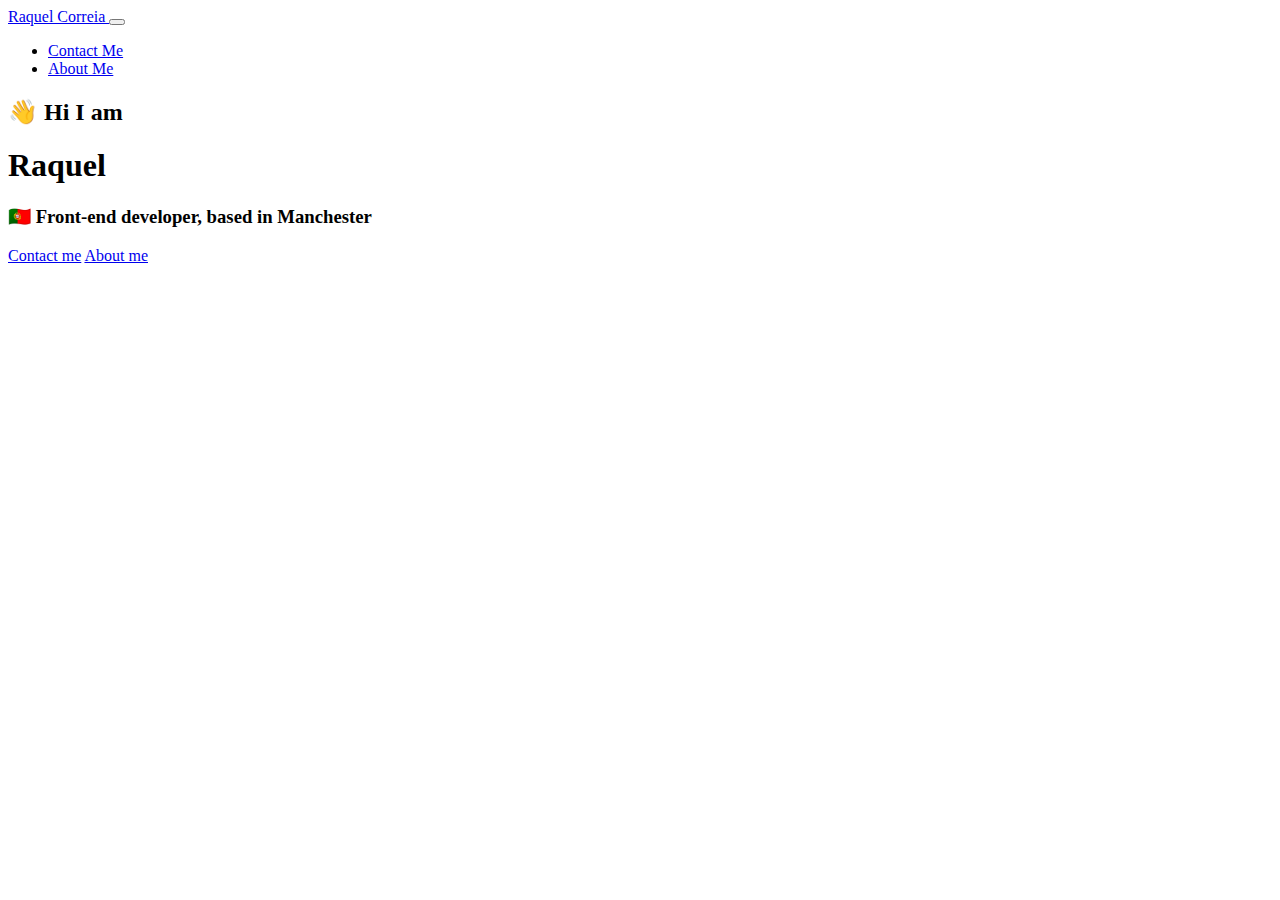
==== index.html @ 9d438869 "Create index.html" ====
<!DOCTYPE html>
<html lang="en">
  <head>
    <meta charset="UTF-8" />
    <meta http-equiv="X-UA-Compatible" content="IE=edge" />
    <meta name="viewport" content="width=device-width, initial-scale=1.0" />
    <title>Raquel</title>
    <link
      rel="stylesheet"
      href="https://cdn.jsdelivr.net/npm/bootstrap@4.6.2/dist/css/bootstrap.min.css"
      integrity="sha384-xOolHFLEh07PJGoPkLv1IbcEPTNtaed2xpHsD9ESMhqIYd0nLMwNLD69Npy4HI+N"
      crossorigin="anonymous"
    />
    <script
      src="https://cdn.jsdelivr.net/npm/jquery@3.5.1/dist/jquery.slim.min.js"
      integrity="sha384-DfXdz2htPH0lsSSs5nCTpuj/zy4C+OGpamoFVy38MVBnE+IbbVYUew+OrCXaRkfj"
      crossorigin="anonymous"
    ></script>
    <script
      src="https://cdn.jsdelivr.net/npm/bootstrap@4.6.2/dist/js/bootstrap.bundle.min.js"
      integrity="sha384-Fy6S3B9q64WdZWQUiU+q4/2Lc9npb8tCaSX9FK7E8HnRr0Jz8D6OP9dO5Vg3Q9ct"
      crossorigin="anonymous"
    ></script>

    <link rel="stylesheet" href="style.css" />
  </head>
  <body>
    <nav class="navbar navbar-expand-lg navbar-light bg-light">
      <div class="container-fluid">
        <a class="navbar-brand text-dark" href="#"> Raquel Correia </a>
        <button
          class="navbar-toggler"
          type="button"
          data-bs-toggle="collapse"
          data-bs-target="#navbarNav"
          aria-controls="navbarNav"
          aria-expanded="false"
          aria-label="Toggle navigation"
        >
          <span class="navbar-toggler-icon"></span>
        </button>
        <div class="collapse navbar-collapse" id="navbarNav">
          <ul class="navbar-nav">
            <li class="nav-item">
              <a
                class="nav-link text-dark"
                aria-current="page"
                href="about.html#contact"
                target="_blank"
                > Contact Me</a
              >
            </li>
            <li class="nav-item">
              <a class="nav-link text-dark" aria-current="page" href=about.html" target="_blank"
                >About Me</a
              >
            </li>
          </ul>
        </div>
      </div>
    </nav>
    <h2>👋 Hi I am</h2>
    <h1>Raquel</h1>
    <h3>🇵🇹 Front-end developer, based in Manchester</h3>
    <div class="navigation-links">
      <a href="about.html#contact" class="contact-link">Contact me</a>
      <a href="about.html" class="about-link">About me</a>
    </div>
    <div class="container">
      <div class="row">
        <div class="col align-self-start">
          <img src="images/weather.png" alt="" class="img-thumbnail" />
        </div>

        <div class="col align-self-center">
          <img src="images/yoga.png" alt="" class="img-thumbnail" />
        </div>
        <div class="col align-self-end">
          <img src="images/yogurt.png" alt="" class="img-thumbnail" />
        </div>
      </div>
    </div>
  </body>
</html>
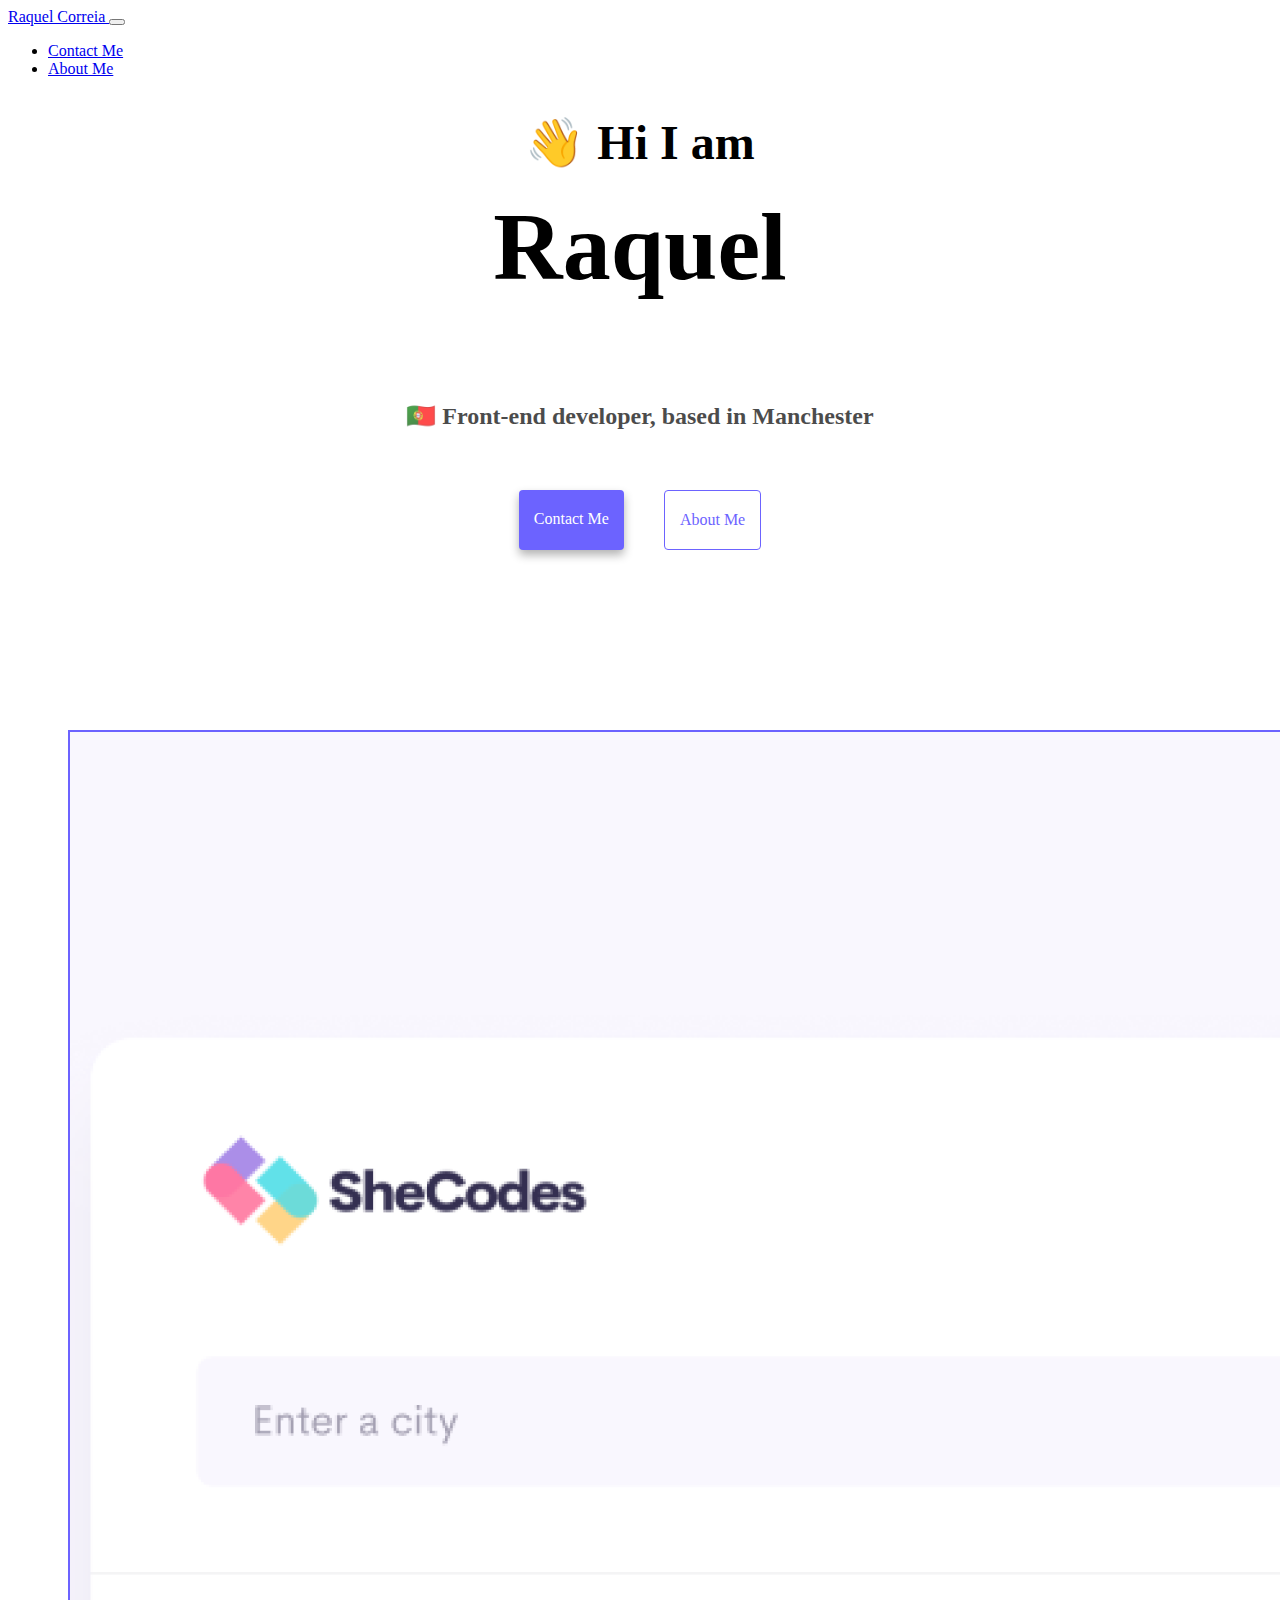
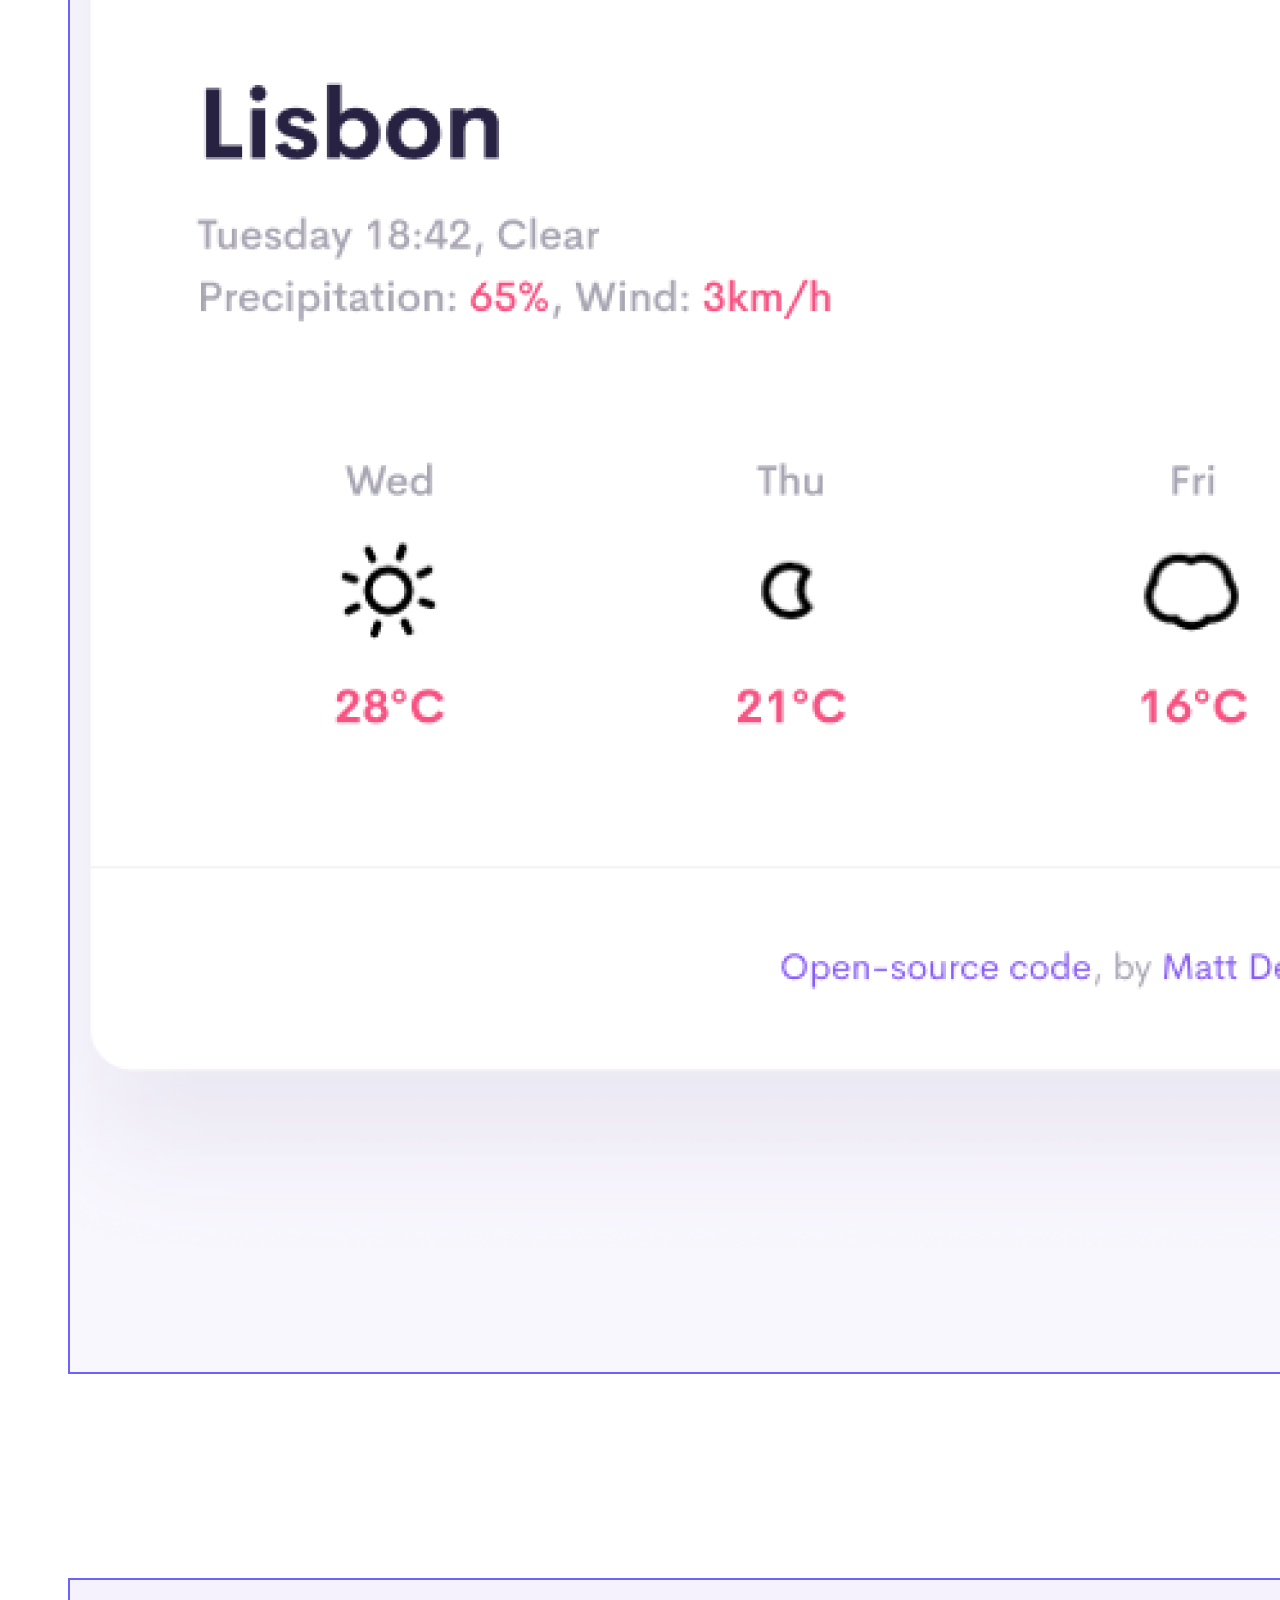
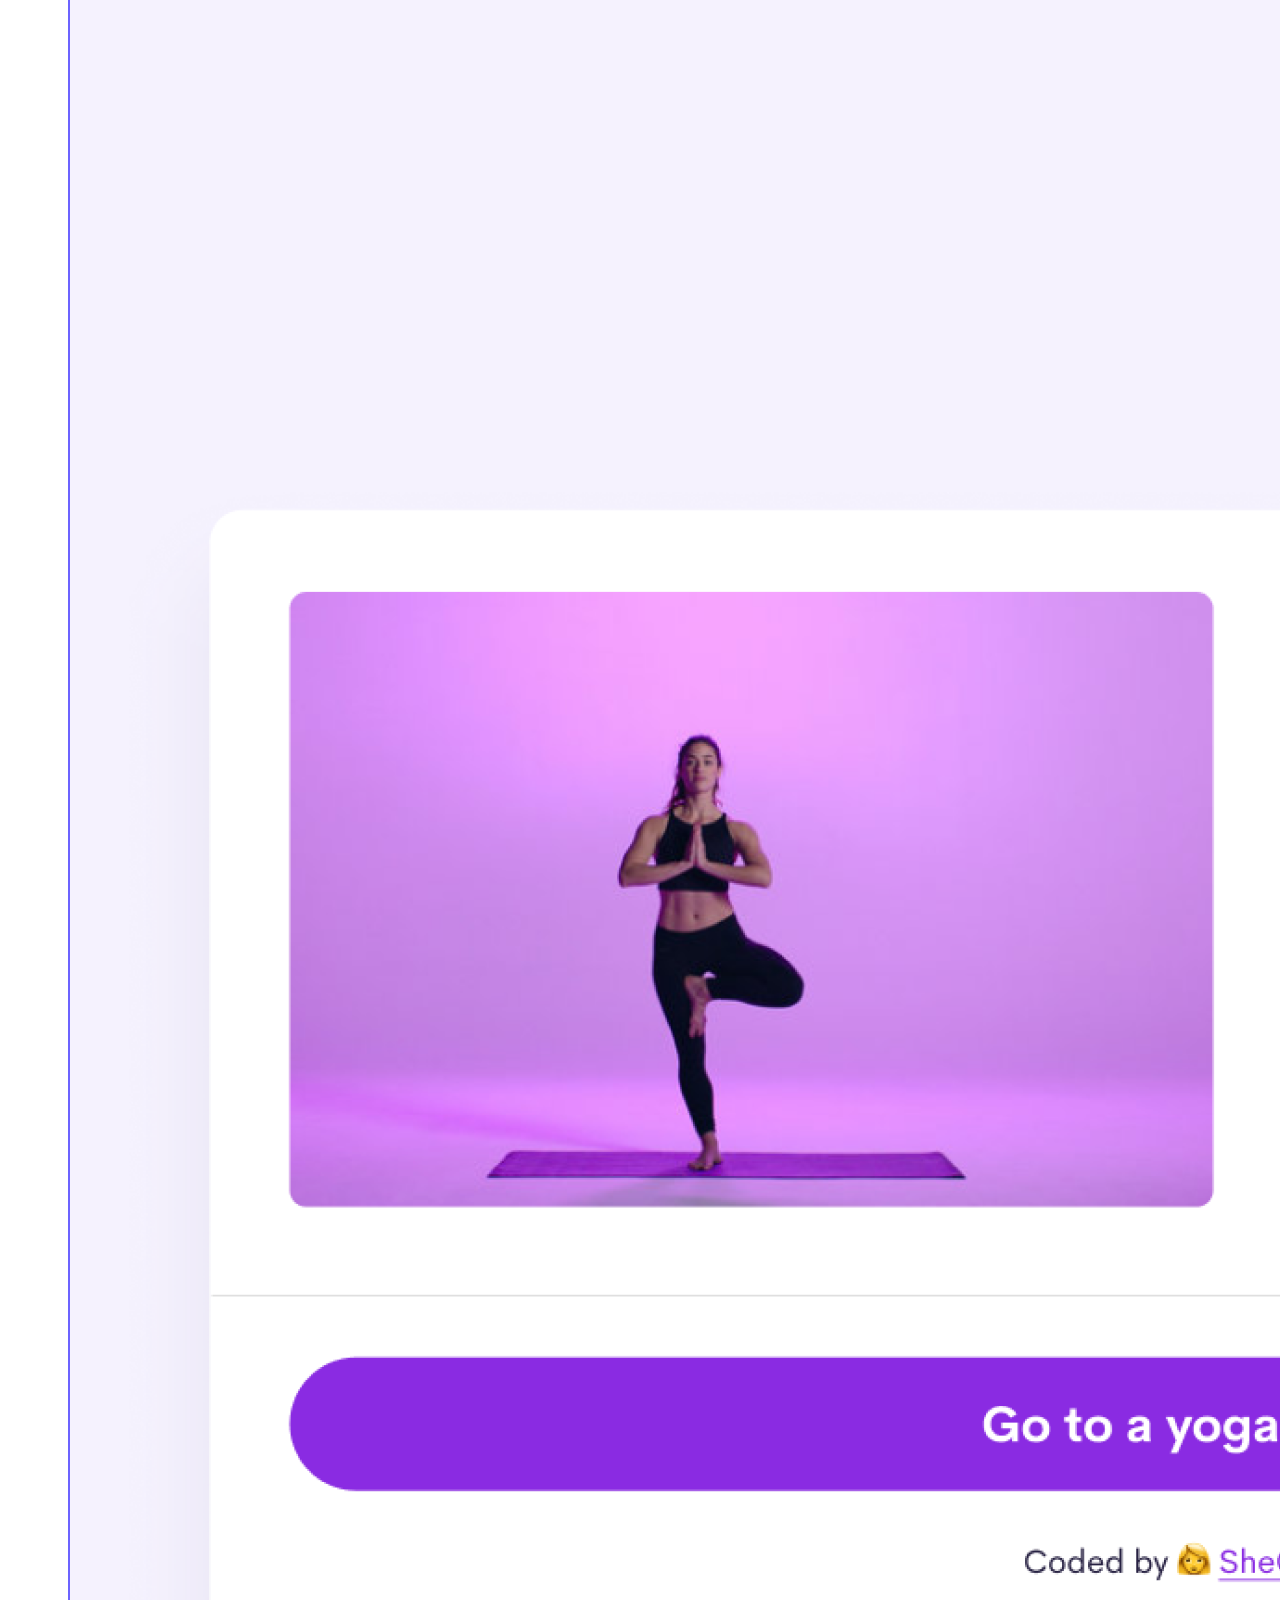
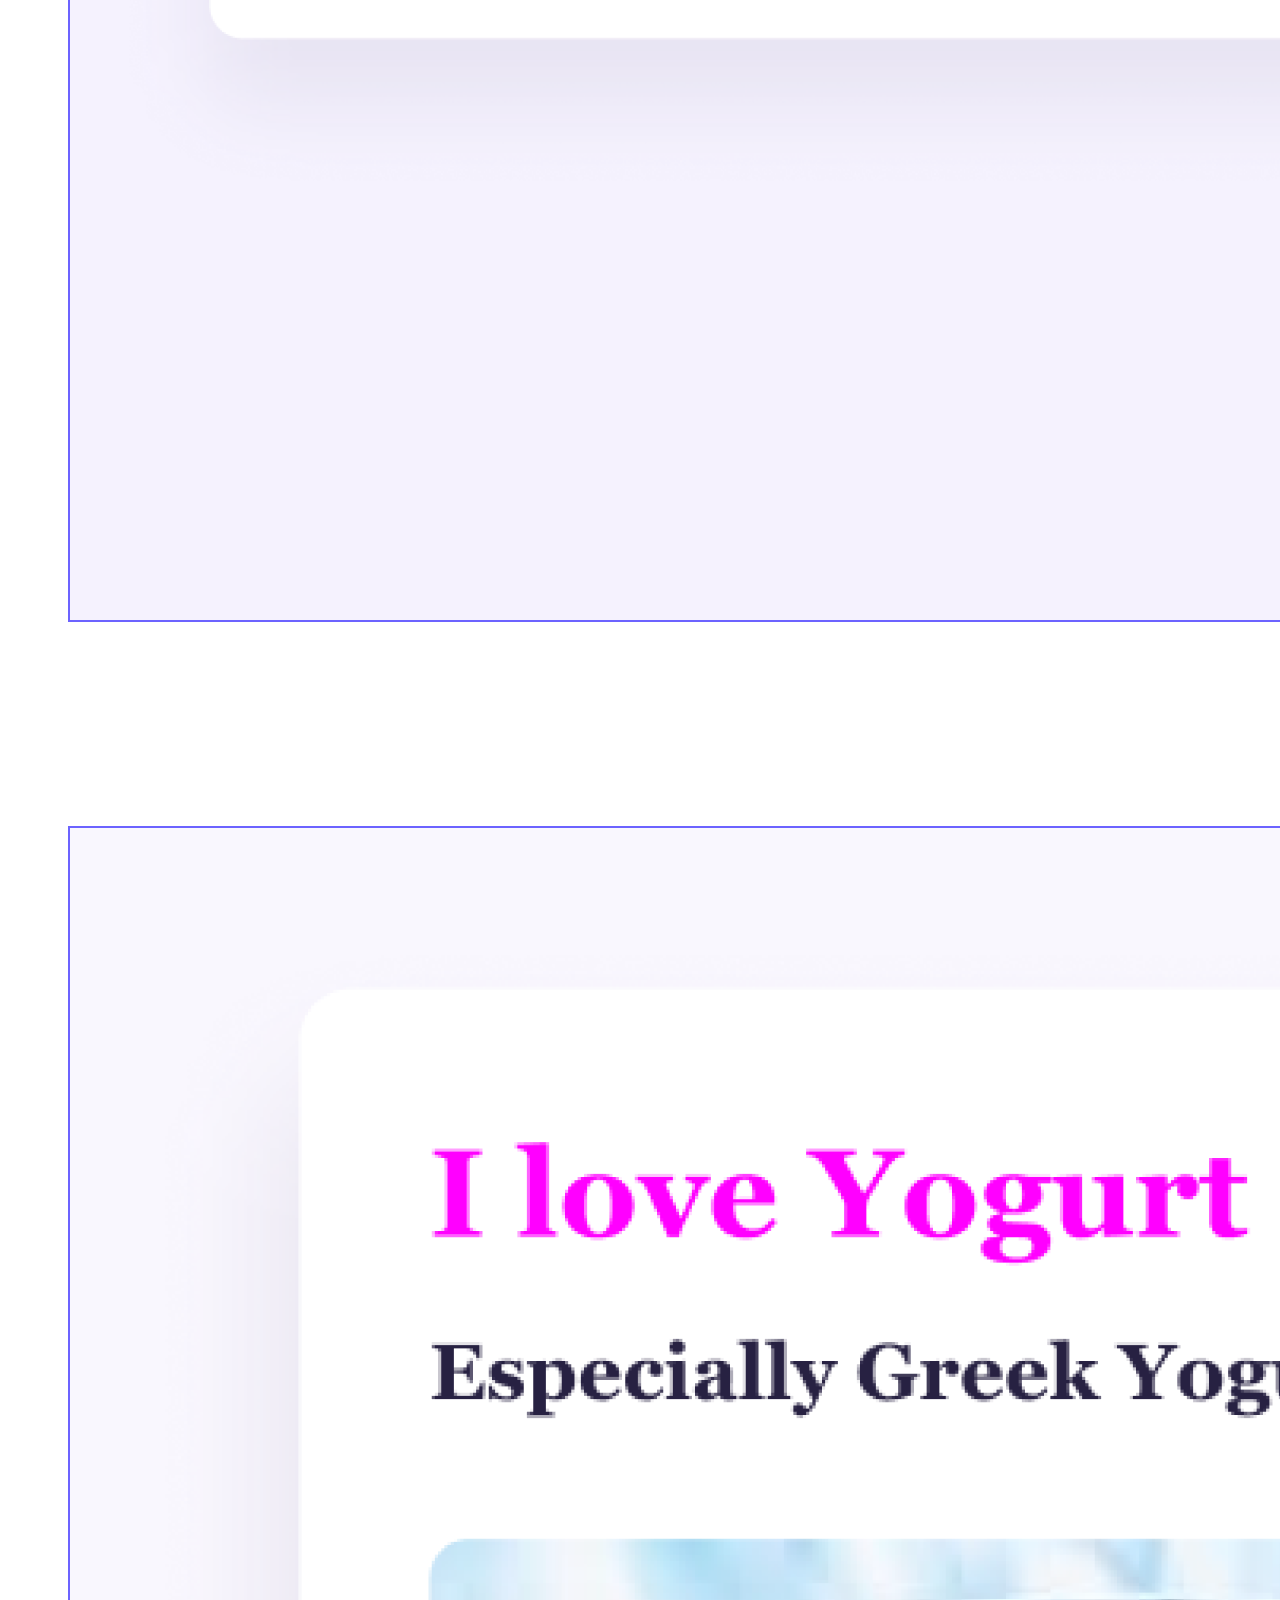
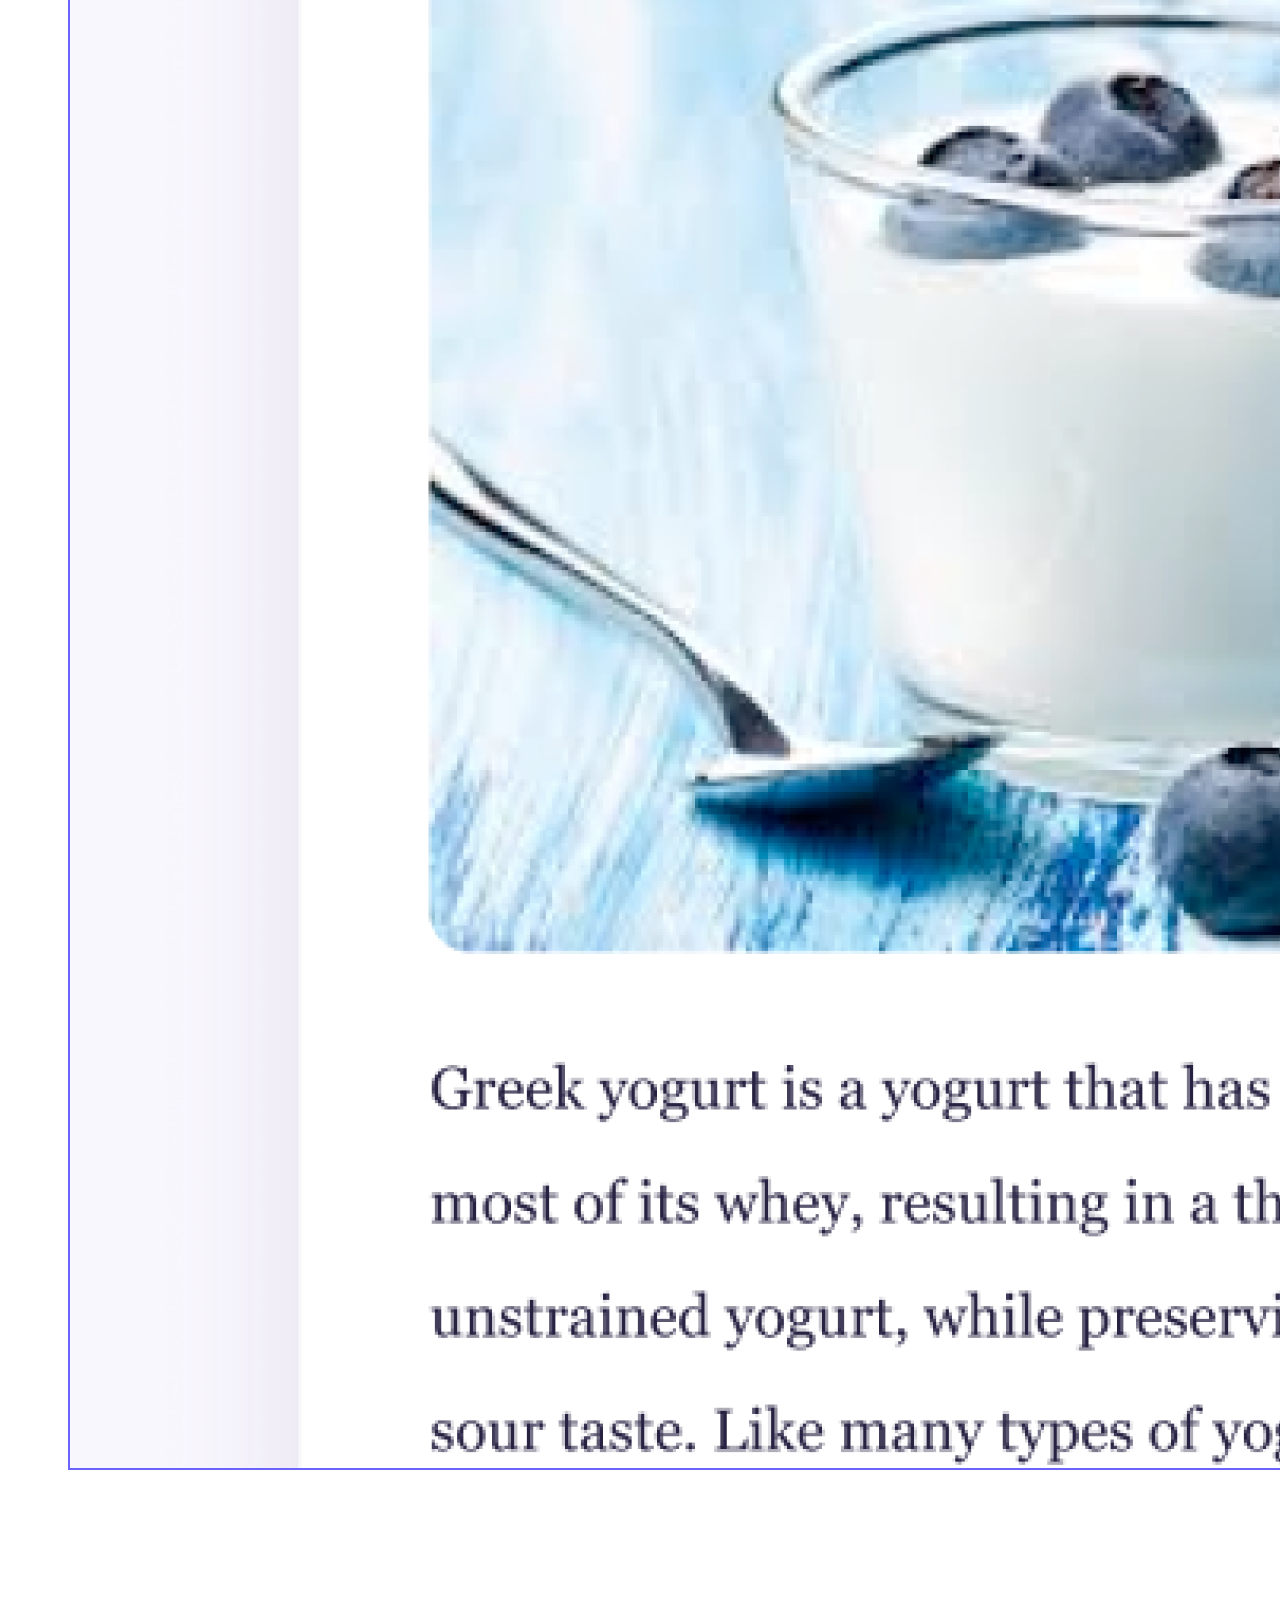
==== commit 7b2da872: "Update index.html" ====
--- a/index.html
+++ b/index.html
@@ -6,19 +6,14 @@
     <meta name="viewport" content="width=device-width, initial-scale=1.0" />
     <title>Raquel</title>
     <link
+      href="https://cdn.jsdelivr.net/npm/bootstrap@5.0.0-beta2/dist/css/bootstrap.min.css"
       rel="stylesheet"
-      href="https://cdn.jsdelivr.net/npm/bootstrap@4.6.2/dist/css/bootstrap.min.css"
-      integrity="sha384-xOolHFLEh07PJGoPkLv1IbcEPTNtaed2xpHsD9ESMhqIYd0nLMwNLD69Npy4HI+N"
+      integrity="sha384-BmbxuPwQa2lc/FVzBcNJ7UAyJxM6wuqIj61tLrc4wSX0szH/Ev+nYRRuWlolflfl"
       crossorigin="anonymous"
     />
     <script
-      src="https://cdn.jsdelivr.net/npm/jquery@3.5.1/dist/jquery.slim.min.js"
-      integrity="sha384-DfXdz2htPH0lsSSs5nCTpuj/zy4C+OGpamoFVy38MVBnE+IbbVYUew+OrCXaRkfj"
-      crossorigin="anonymous"
-    ></script>
-    <script
-      src="https://cdn.jsdelivr.net/npm/bootstrap@4.6.2/dist/js/bootstrap.bundle.min.js"
-      integrity="sha384-Fy6S3B9q64WdZWQUiU+q4/2Lc9npb8tCaSX9FK7E8HnRr0Jz8D6OP9dO5Vg3Q9ct"
+      src="https://cdn.jsdelivr.net/npm/bootstrap@5.0.0-beta2/dist/js/bootstrap.bundle.min.js"
+      integrity="sha384-b5kHyXgcpbZJO/tY9Ul7kGkf1S0CWuKcCD38l8YkeH8z8QjE0GmW1gYU5S9FOnJ0"
       crossorigin="anonymous"
     ></script>
 
@@ -47,36 +42,45 @@
                 aria-current="page"
                 href="about.html#contact"
                 target="_blank"
-                > Contact Me</a
+              >
+                Contact Me</a
               >
             </li>
             <li class="nav-item">
-              <a class="nav-link text-dark" aria-current="page" href=about.html" target="_blank"
-                >About Me</a
-              >
+              <a
+                class="nav-link text-dark"
+                aria-current="page"
+                href="about.html"
+                target="_blank"
+                >About Me
+              </a>
             </li>
           </ul>
         </div>
       </div>
     </nav>
     <h2>👋 Hi I am</h2>
-    <h1>Raquel</h1>
-    <h3>🇵🇹 Front-end developer, based in Manchester</h3>
+    <h1 class="display-3">Raquel</h1>
+    <h3 class="display-5">🇵🇹 Front-end developer, based in Manchester</h3>
     <div class="navigation-links">
       <a href="about.html#contact" class="contact-link">Contact me</a>
       <a href="about.html" class="about-link">About me</a>
     </div>
     <div class="container">
       <div class="row">
-        <div class="col align-self-start">
-          <img src="images/weather.png" alt="" class="img-thumbnail" />
+        <div class="col-12 col-sm-6 col-md-4 align-self-center">
+          <img
+            src="images/weather.png"
+            alt=""
+            class="img-thumbnail img-fluid"
+          />
         </div>
 
-        <div class="col align-self-center">
-          <img src="images/yoga.png" alt="" class="img-thumbnail" />
+        <div class="col-12 col-sm-6 col-md-4 align-self-center">
+          <img src="images/yoga.png" alt="" class="img-thumbnail img-fluid" />
         </div>
-        <div class="col align-self-end">
-          <img src="images/yogurt.png" alt="" class="img-thumbnail" />
+        <div class="col-12 col-sm-6 col-md-4 align-self-center">
+          <img src="images/yogurt.png" alt="" class="img-thumbnail img-fluid" />
         </div>
       </div>
     </div>
--- a/style.css
+++ b/style.css
@@ -0,0 +1,112 @@
+:root {
+    --primary-color: #6c63ff;
+    --secondary-color: #f5f2fe;
+    --box-shadow: 0 5px 10px rgba(0, 0, 0, 0.3);
+  }
+  
+  h1,
+  h2,
+  h3 {
+    text-align: center;
+    margin: 0;
+  }
+  
+  h1 {
+    font-size: 96px;
+  }
+  
+  h2 {
+    font-size: 48px;
+    padding: 20px;
+  }
+  
+  h3 {
+    font-size: 24px;
+    opacity: 0.7;
+    margin-top: 100px;
+  }
+  
+  p {
+    background: var(--secondary-color);
+    padding: 20px;
+    border-radius: 4px;
+    font-size: 18px;
+    line-height: 1.5;
+    text-align: center;
+  }
+  
+  .navigation-links {
+    display: flex;
+    margin-top: 40px;
+    justify-content: center;
+  }
+  
+  .navigation-links a {
+    margin: 20px;
+    border-radius: 4px;
+    padding: 20px 15px;
+    text-decoration: none;
+    text-transform: capitalize;
+  }
+  
+  .contact-link {
+    background: var(--primary-color);
+    box-shadow: var(--box-shadow);
+    color: white;
+  }
+  
+  .about-link {
+    color: var(--primary-color);
+    border: 1px solid var(--primary-color);
+  }
+  
+  .homepage-link {
+    color: var(--primary-color);
+    text-align: center;
+    display: block;
+  }
+  
+  .about-paragraphs {
+    display: flex;
+    margin: 30px 0;
+  }
+  
+  .about-paragraphs p {
+    margin: 10px;
+  }
+  
+  .email-link {
+    display: flex;
+    justify-content: center;
+    color: var(--primary-color);
+    font-size: 28px;
+    text-decoration: none;
+  }
+  
+  .email-link:hover {
+    text-decoration: underline;
+  }
+  .images {
+    display: block;
+    margin-left: auto;
+    margin-right: auto;
+    width: 50%;
+  }
+  .img-thumbnail {
+    border: 2px solid var(--primary-color);
+    height: auto;
+    margin: 100px;
+    margin-left: auto;
+  }
+  
+  .container {
+    padding: 60px;
+  }
+  
+  .p-3 {
+    color: violet;
+  }
+  .navbar-grey {
+    background-color: grey;
+  }
+  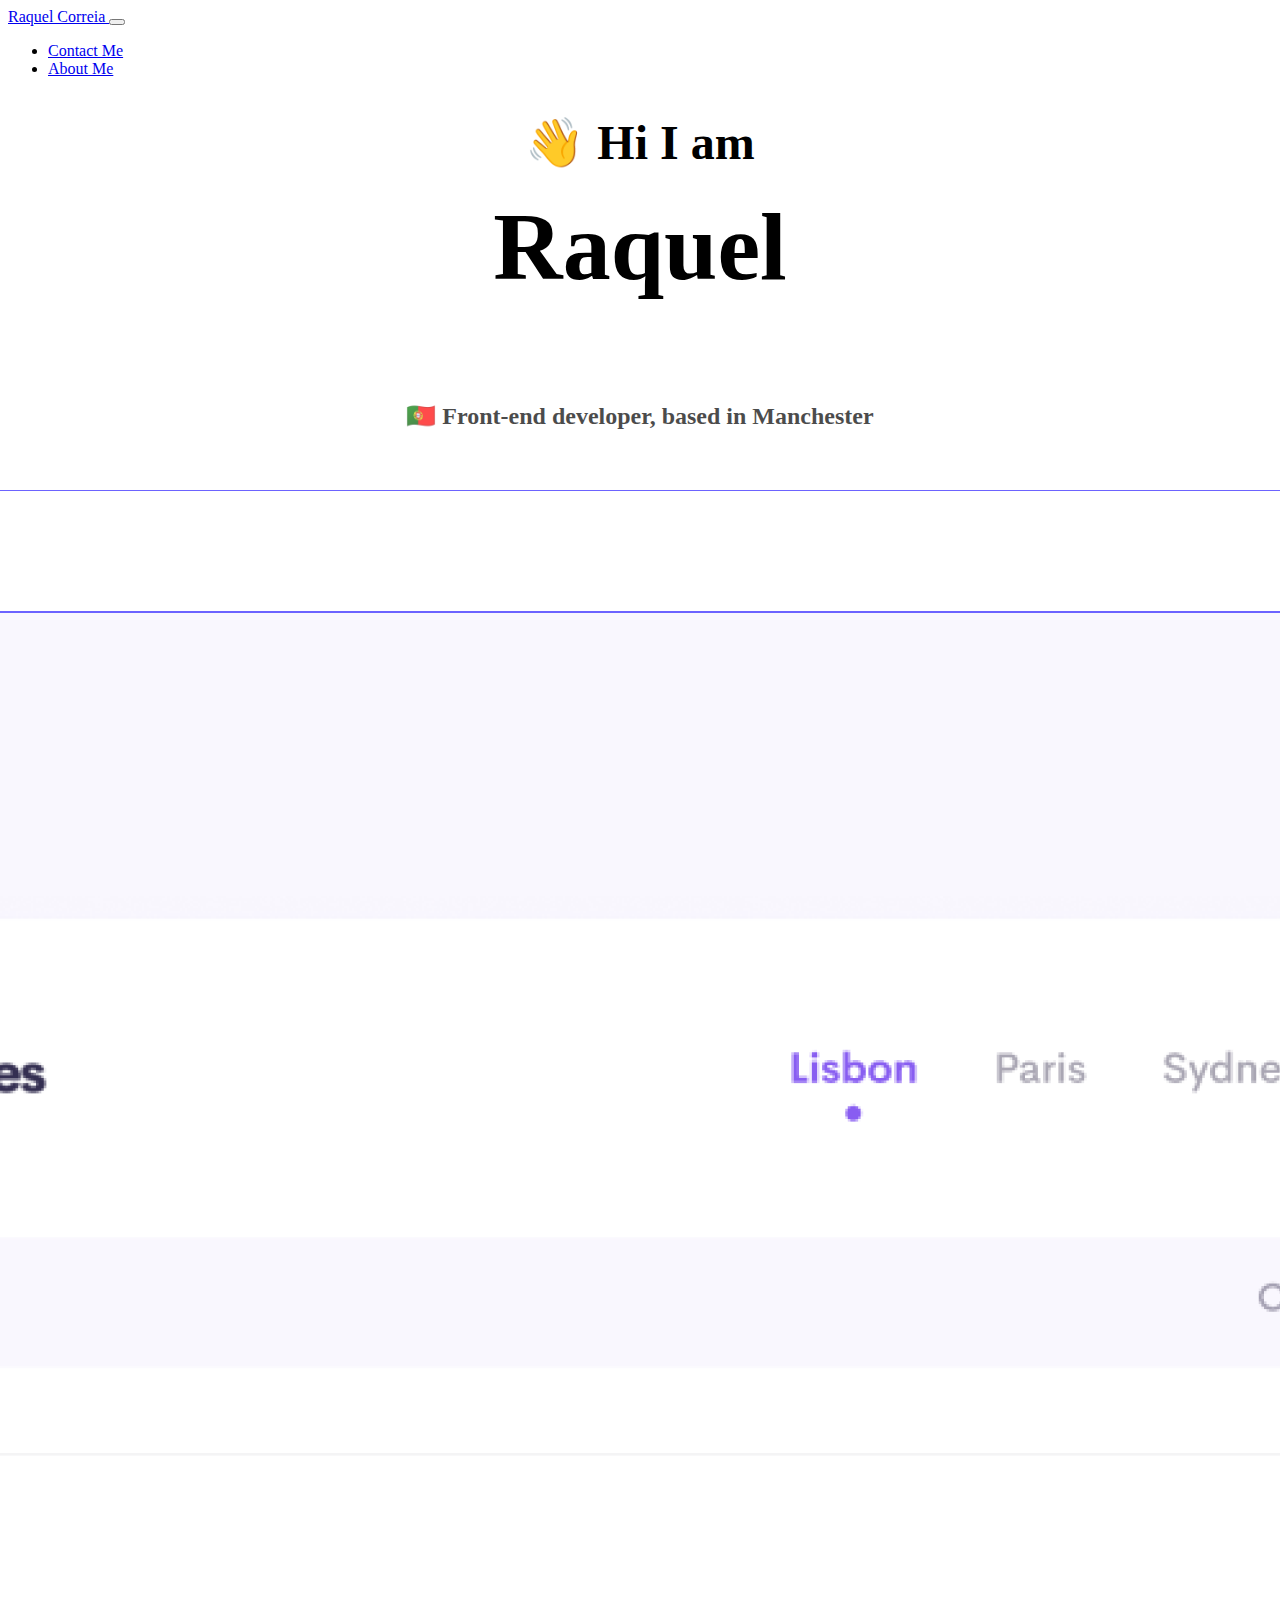
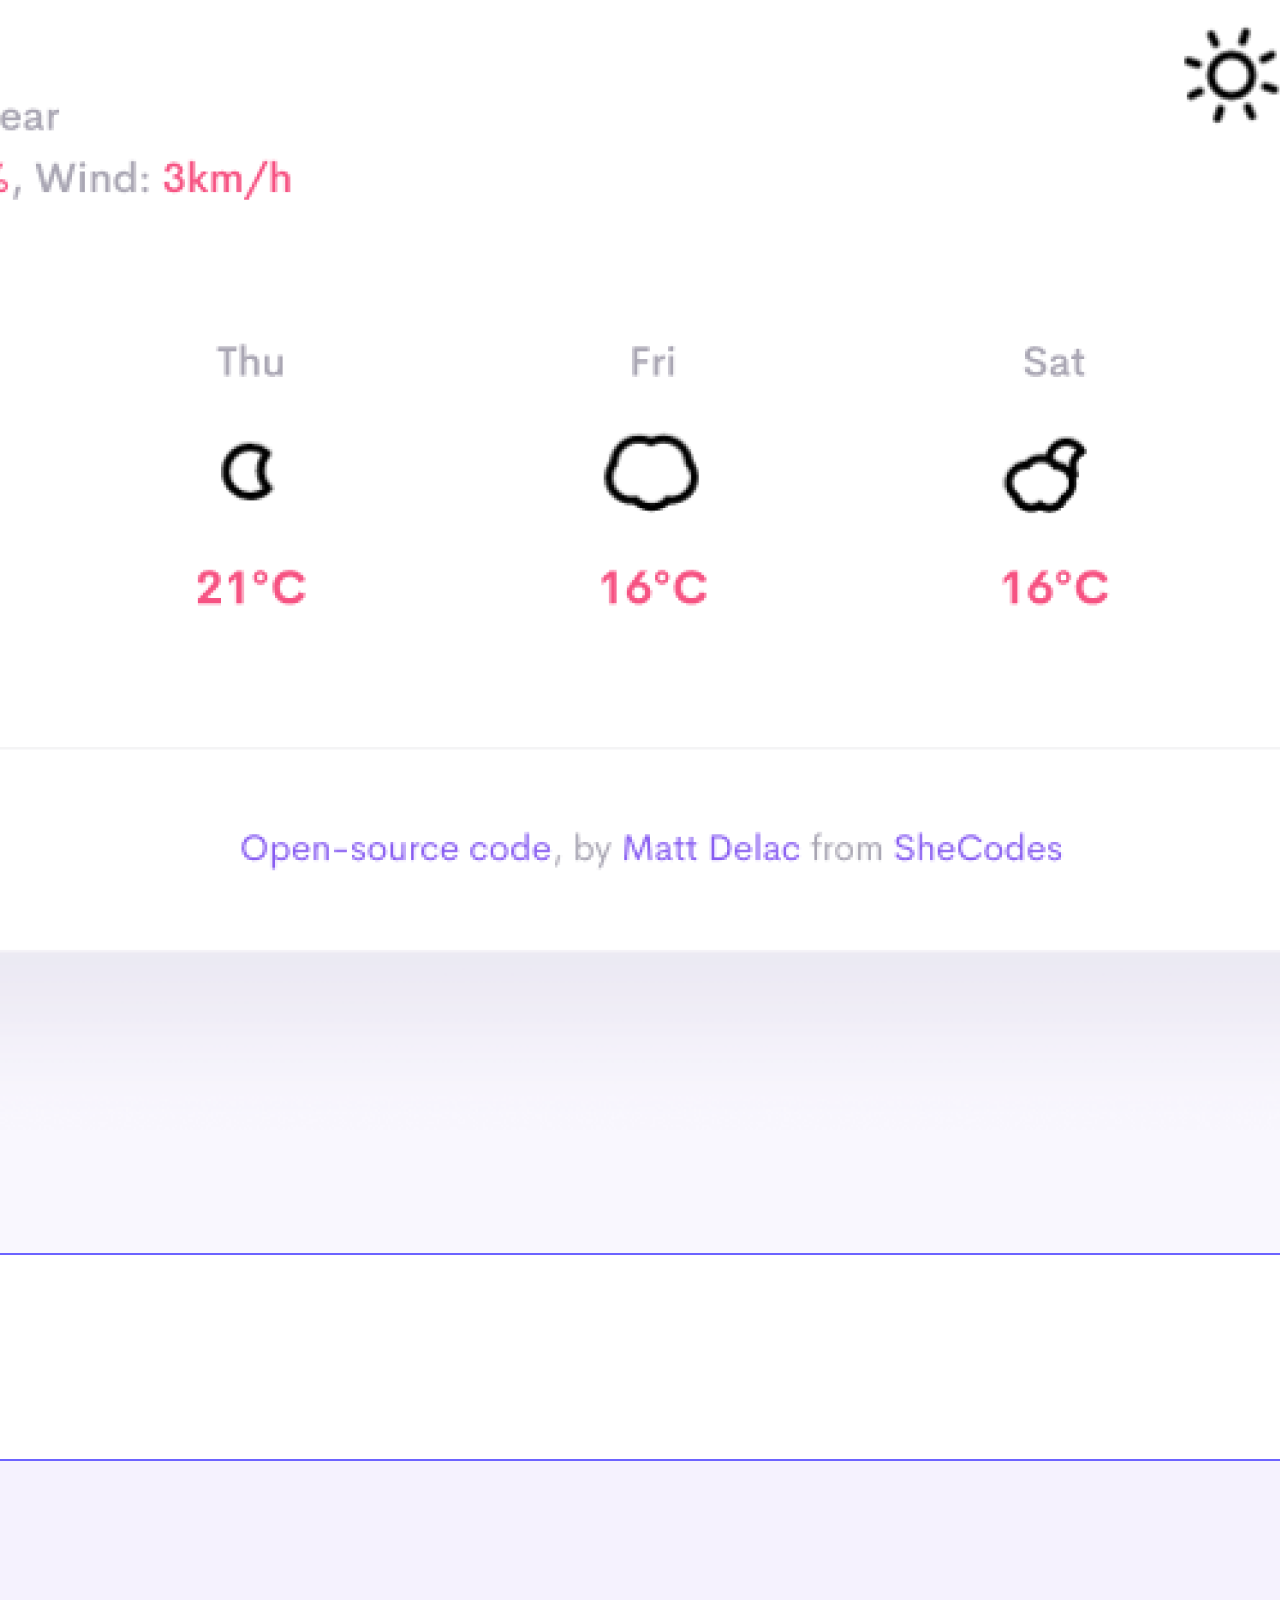
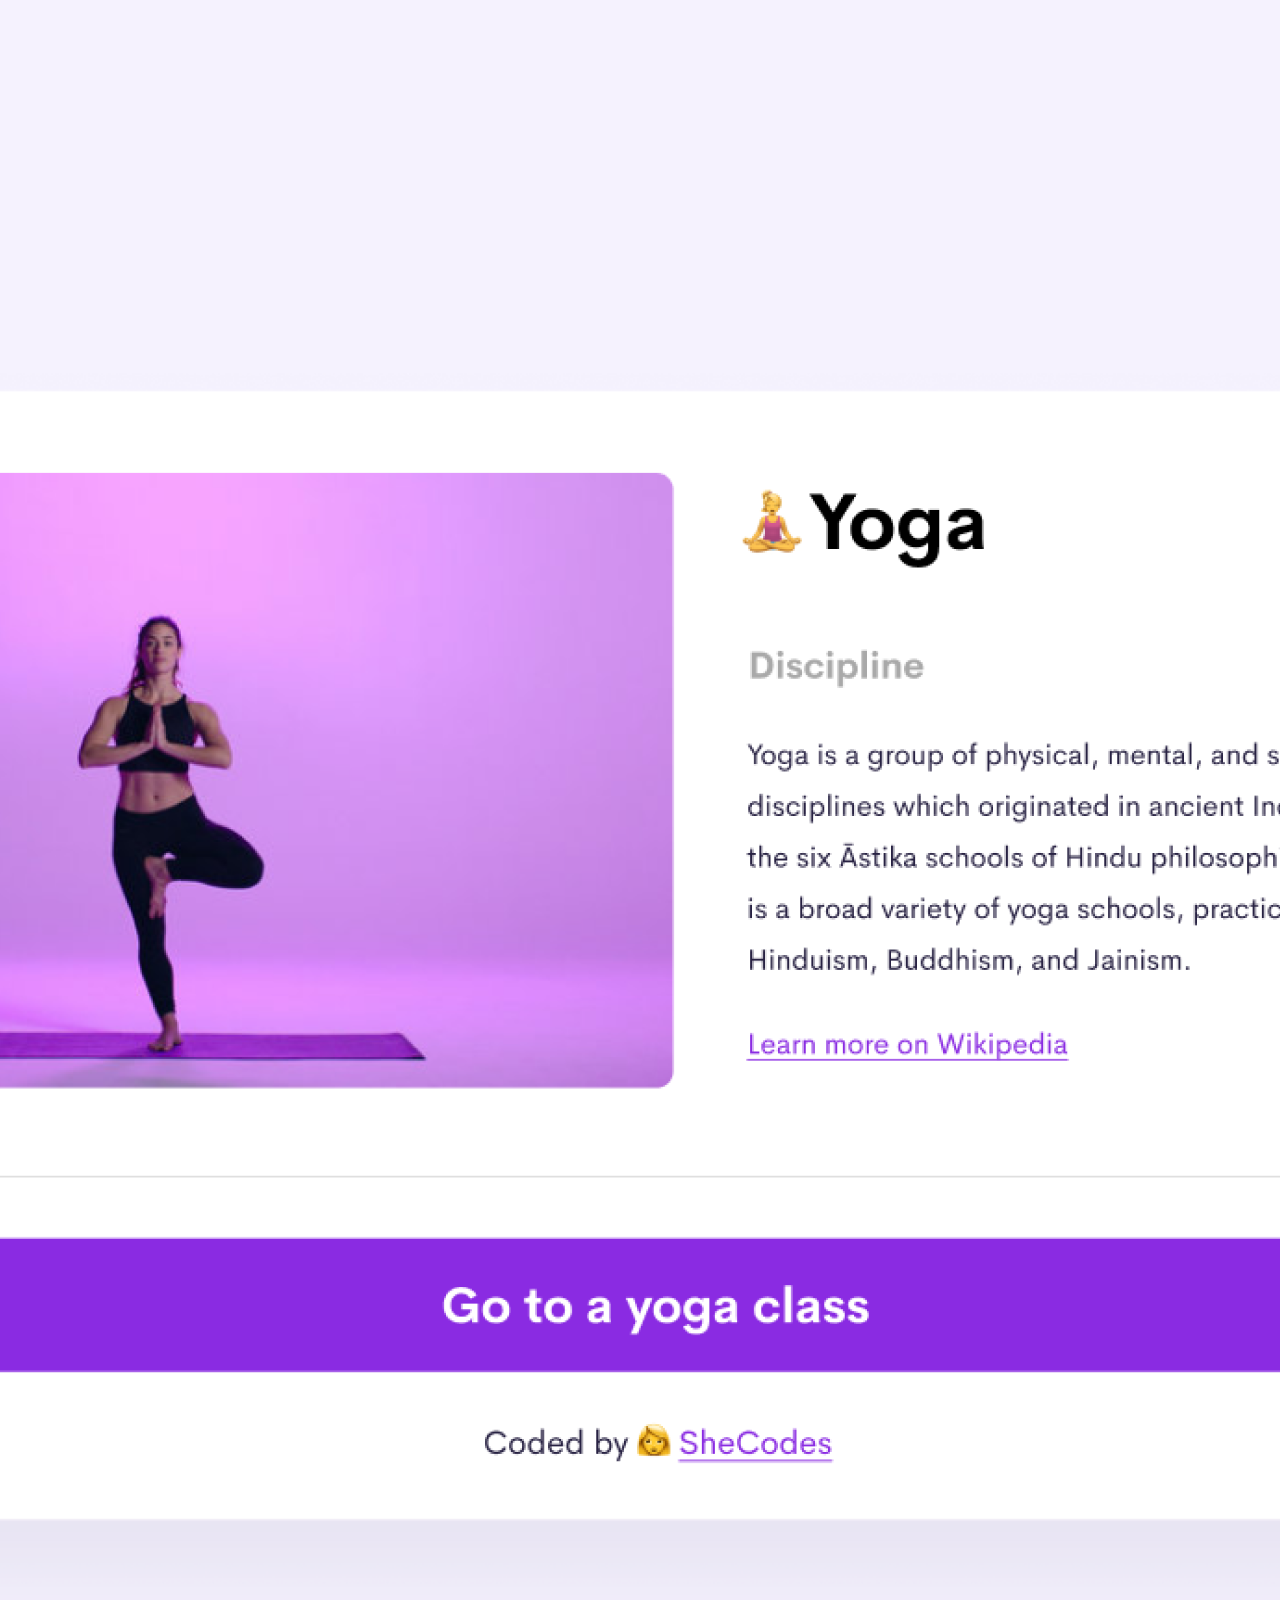
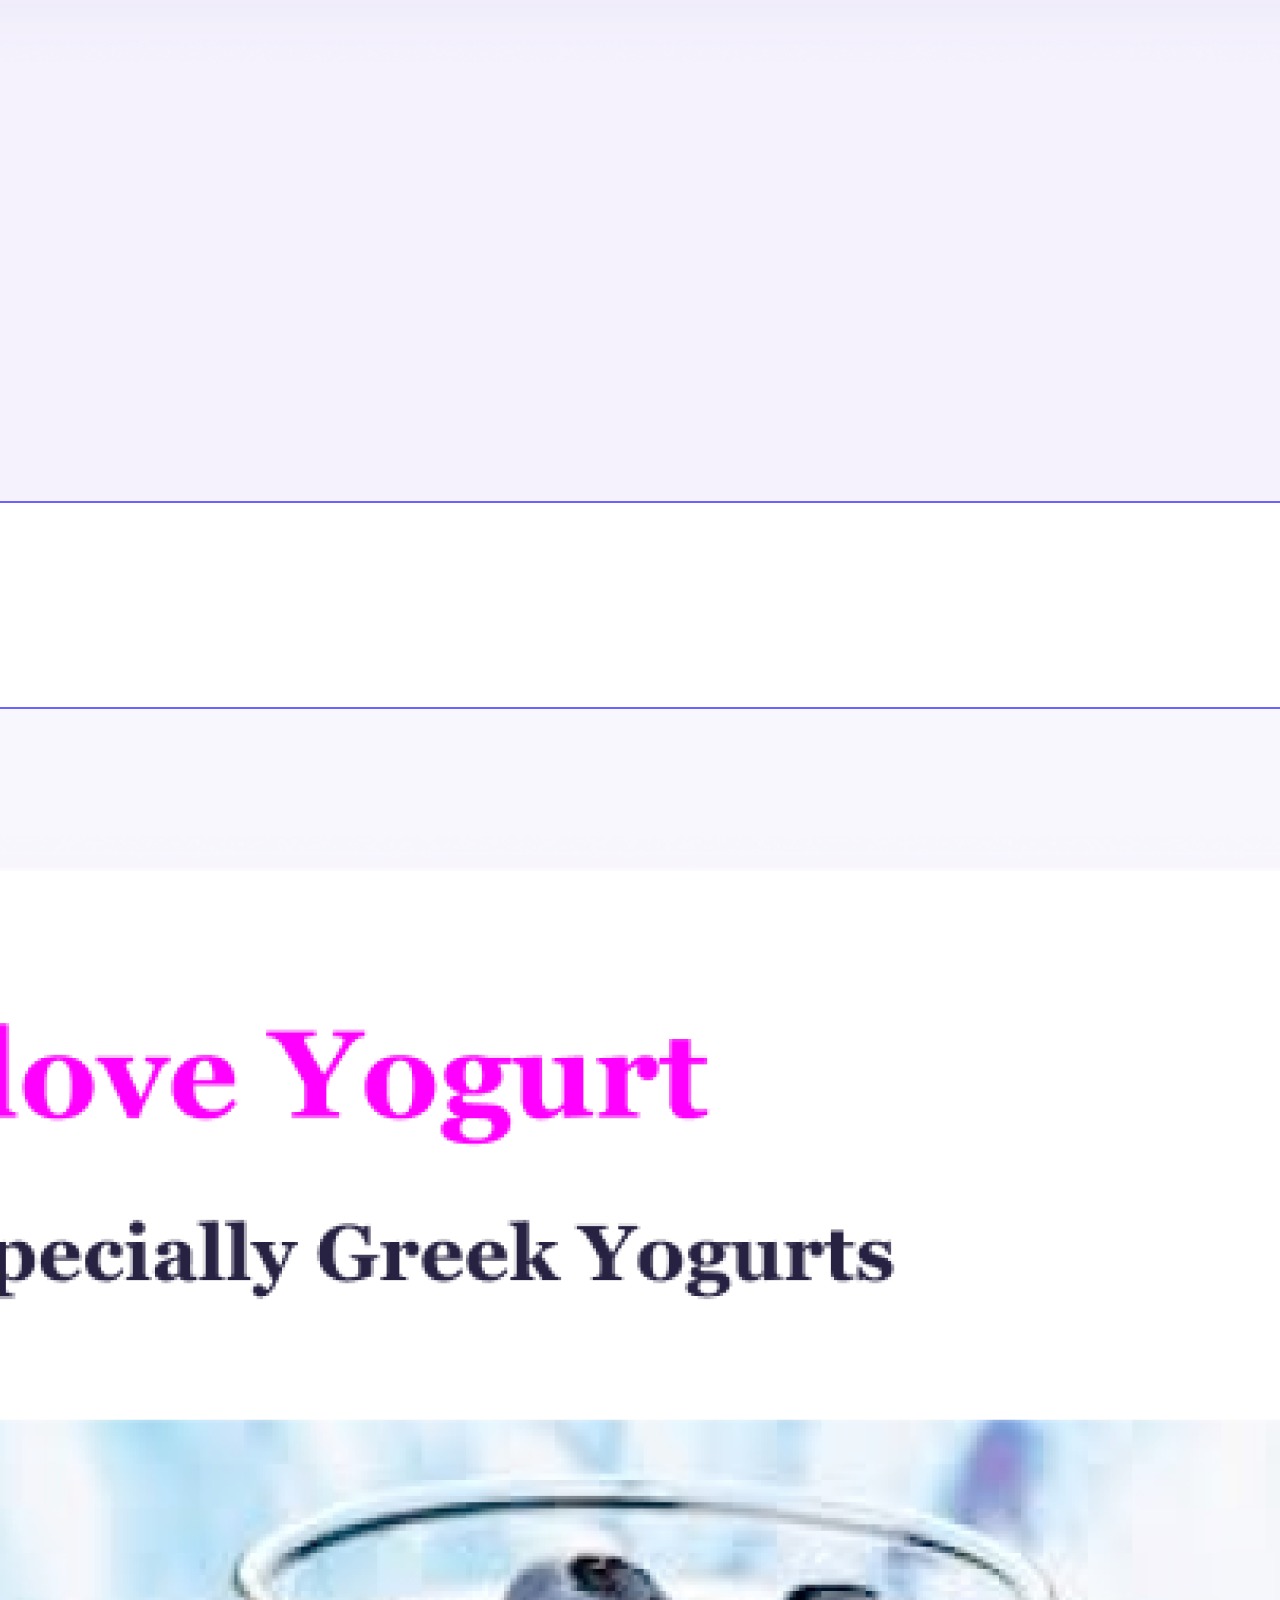
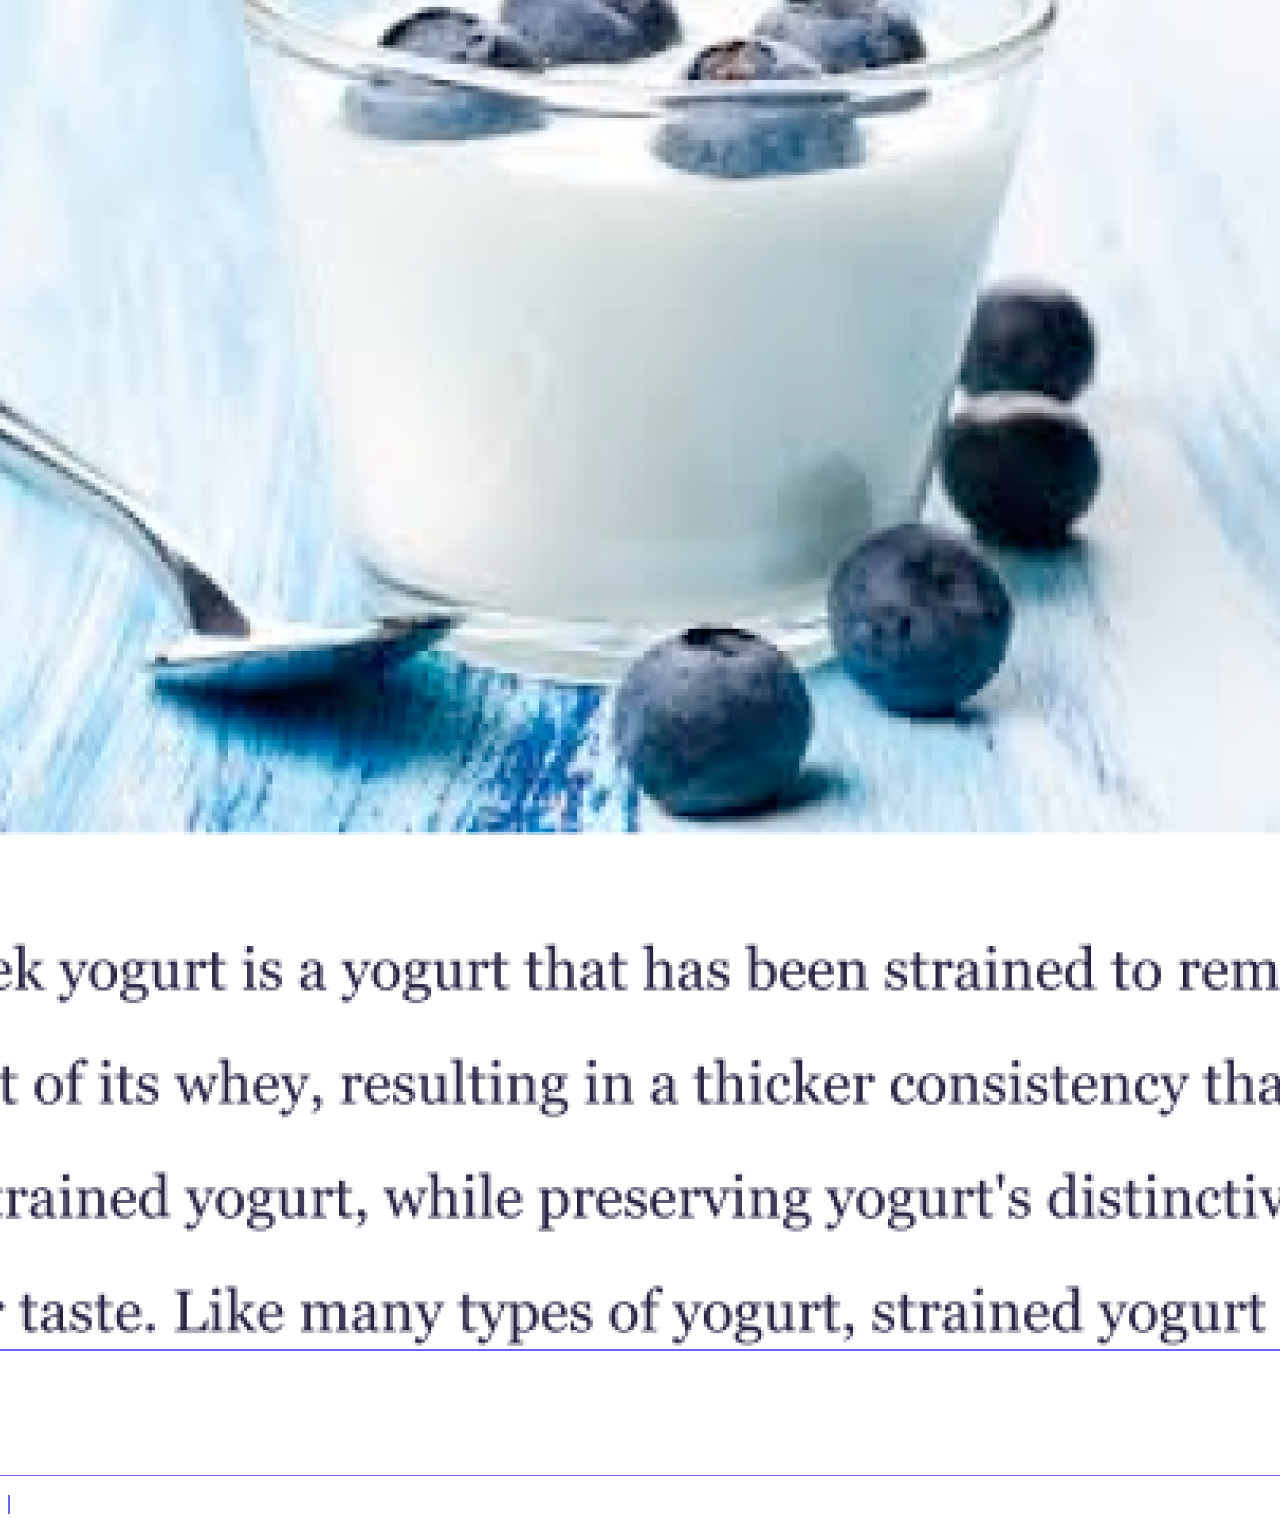
==== commit 74f6ebfc: "Update index.html" ====
--- a/index.html
+++ b/index.html
@@ -3,8 +3,12 @@
   <head>
     <meta charset="UTF-8" />
     <meta http-equiv="X-UA-Compatible" content="IE=edge" />
+    <meta
+    name="description"
+    content="This website tells you more about Raquel Correia and how to contact her."
+  />
     <meta name="viewport" content="width=device-width, initial-scale=1.0" />
-    <title>Raquel</title>
+    <title>Raquel Correia - About Me</title>
     <link
       href="https://cdn.jsdelivr.net/npm/bootstrap@5.0.0-beta2/dist/css/bootstrap.min.css"
       rel="stylesheet"
@@ -42,6 +46,7 @@
                 aria-current="page"
                 href="about.html#contact"
                 target="_blank"
+                title="Raquel contact"
               >
                 Contact Me</a
               >
@@ -52,6 +57,7 @@
                 aria-current="page"
                 href="about.html"
                 target="_blank"
+                title="Raquel About Me"
                 >About Me
               </a>
             </li>
@@ -63,24 +69,24 @@
     <h1 class="display-3">Raquel</h1>
     <h3 class="display-5">🇵🇹 Front-end developer, based in Manchester</h3>
     <div class="navigation-links">
-      <a href="about.html#contact" class="contact-link">Contact me</a>
-      <a href="about.html" class="about-link">About me</a>
+      <a href="about.html#contact" class="contact-link" title="Raquel Contact">Contact me</a>
+      <a href="about.html" class="about-link" title="Raquel About Me>About me</a>
     </div>
     <div class="container">
       <div class="row">
         <div class="col-12 col-sm-6 col-md-4 align-self-center">
           <img
             src="images/weather.png"
-            alt=""
+            alt="weather app"
             class="img-thumbnail img-fluid"
           />
         </div>
 
         <div class="col-12 col-sm-6 col-md-4 align-self-center">
-          <img src="images/yoga.png" alt="" class="img-thumbnail img-fluid" />
+          <img src="images/yoga.png" alt="yoga" class="img-thumbnail img-fluid" />
         </div>
         <div class="col-12 col-sm-6 col-md-4 align-self-center">
-          <img src="images/yogurt.png" alt="" class="img-thumbnail img-fluid" />
+          <img src="images/yogurt.png" alt="yogurt" class="img-thumbnail img-fluid" />
         </div>
       </div>
     </div>
--- a/style.css
+++ b/style.css
@@ -32,6 +32,10 @@
     border-radius: 4px;
     font-size: 18px;
     line-height: 1.5;
+    text-align: center;
+  }
+
+  .row {
     text-align: center;
   }
   
@@ -79,7 +83,6 @@
     display: flex;
     justify-content: center;
     color: var(--primary-color);
-    font-size: 28px;
     text-decoration: none;
   }
   
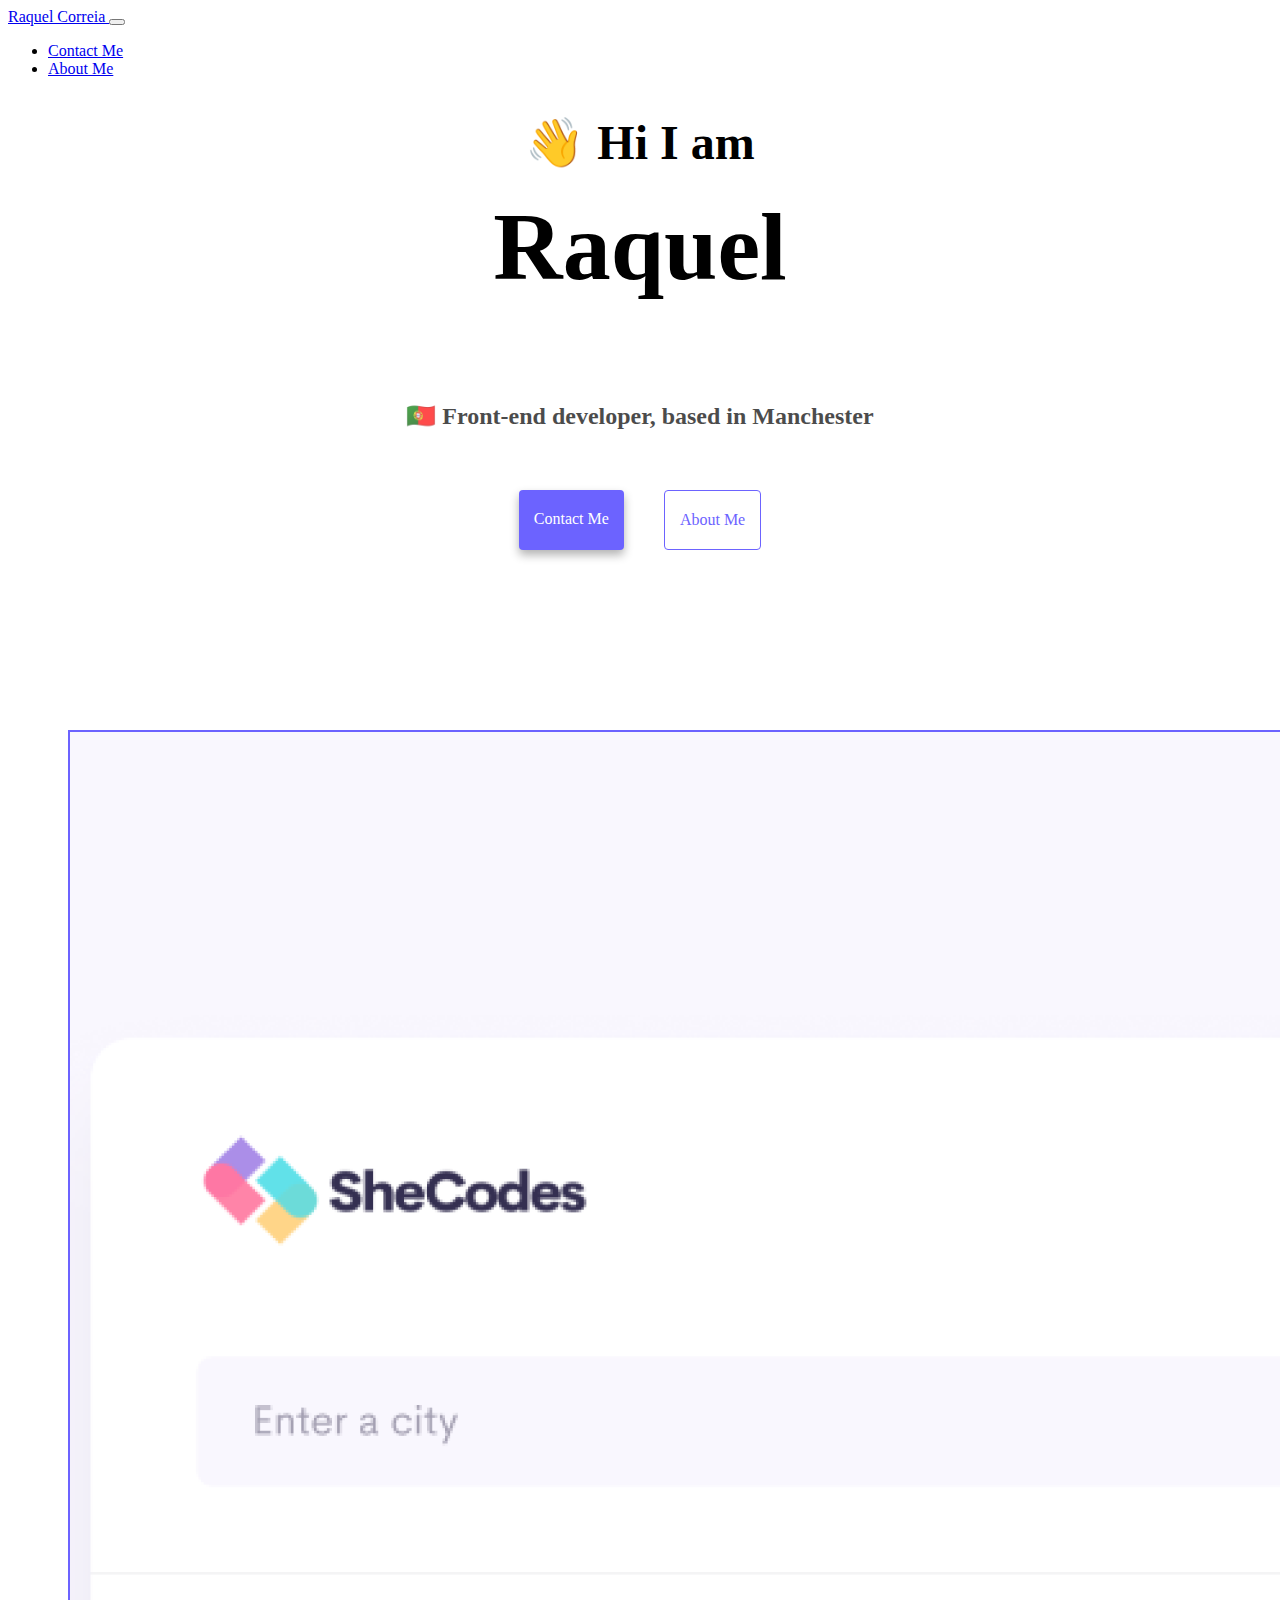
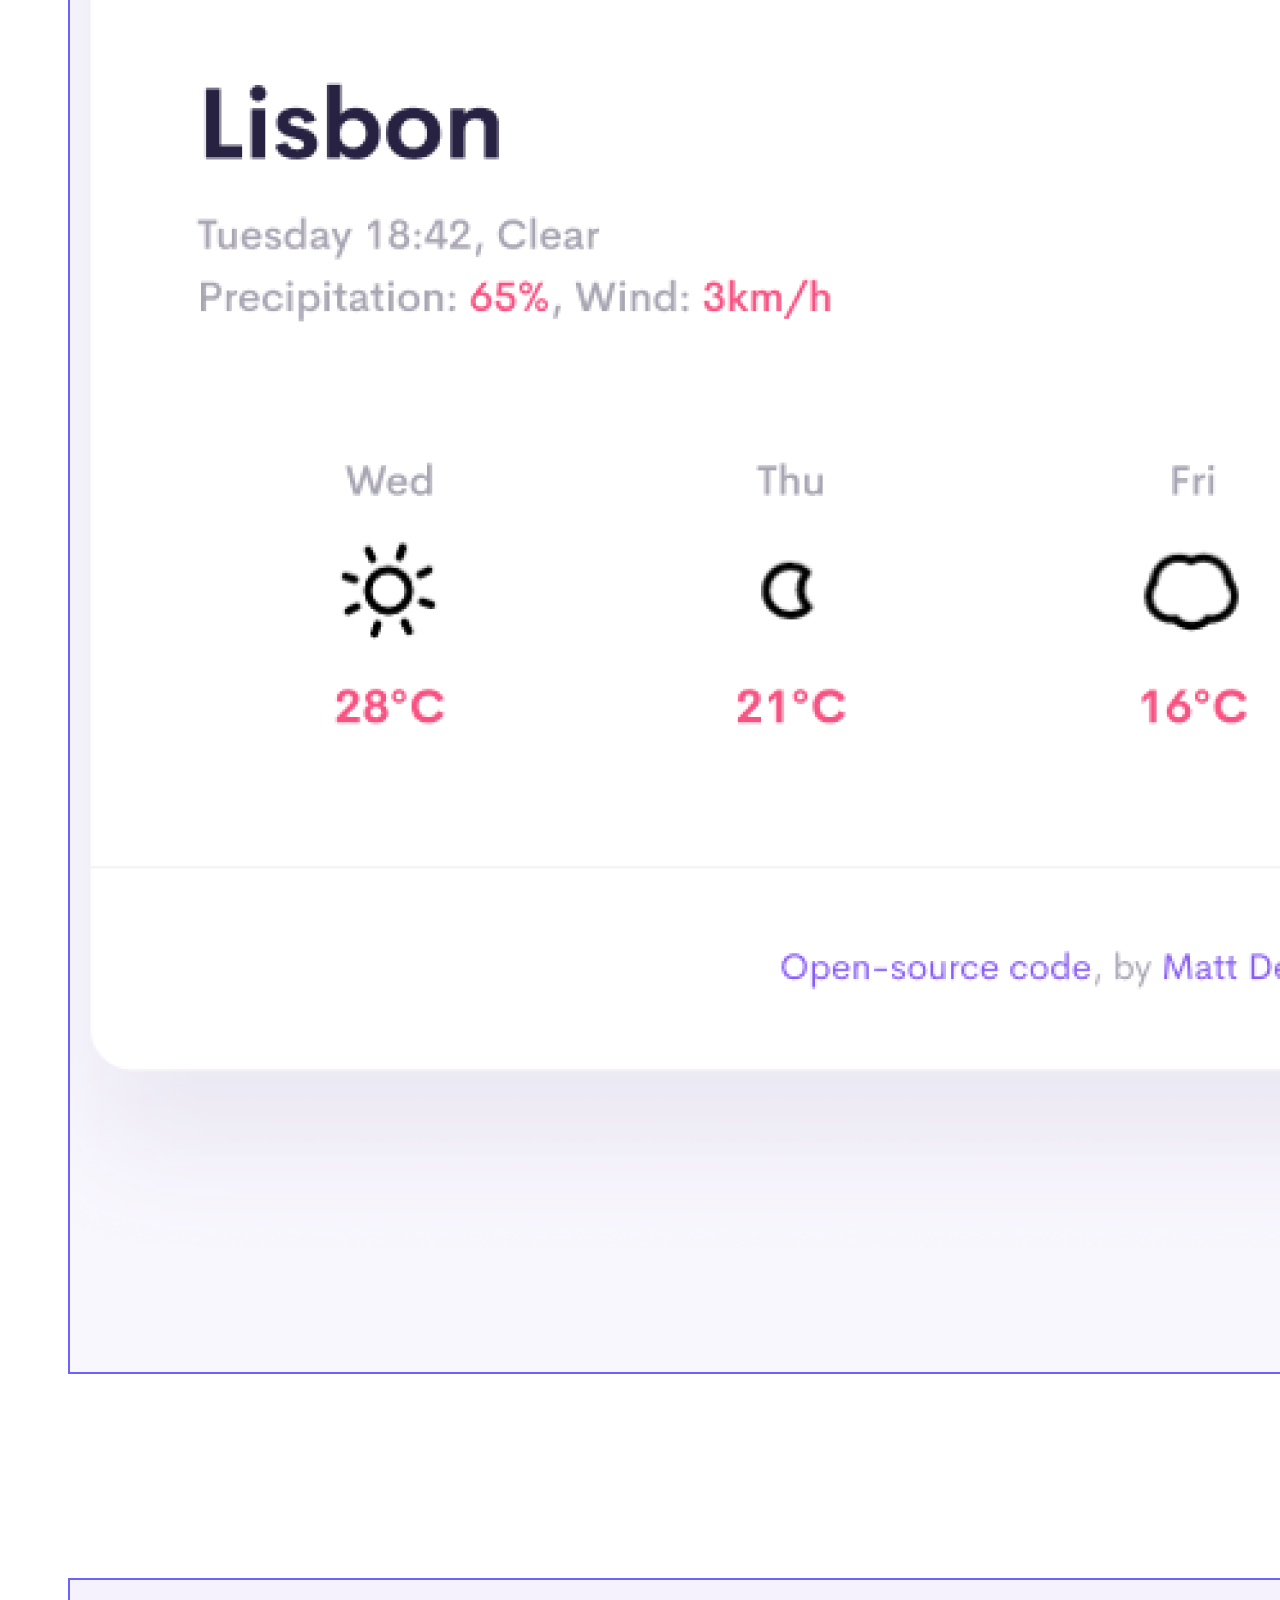
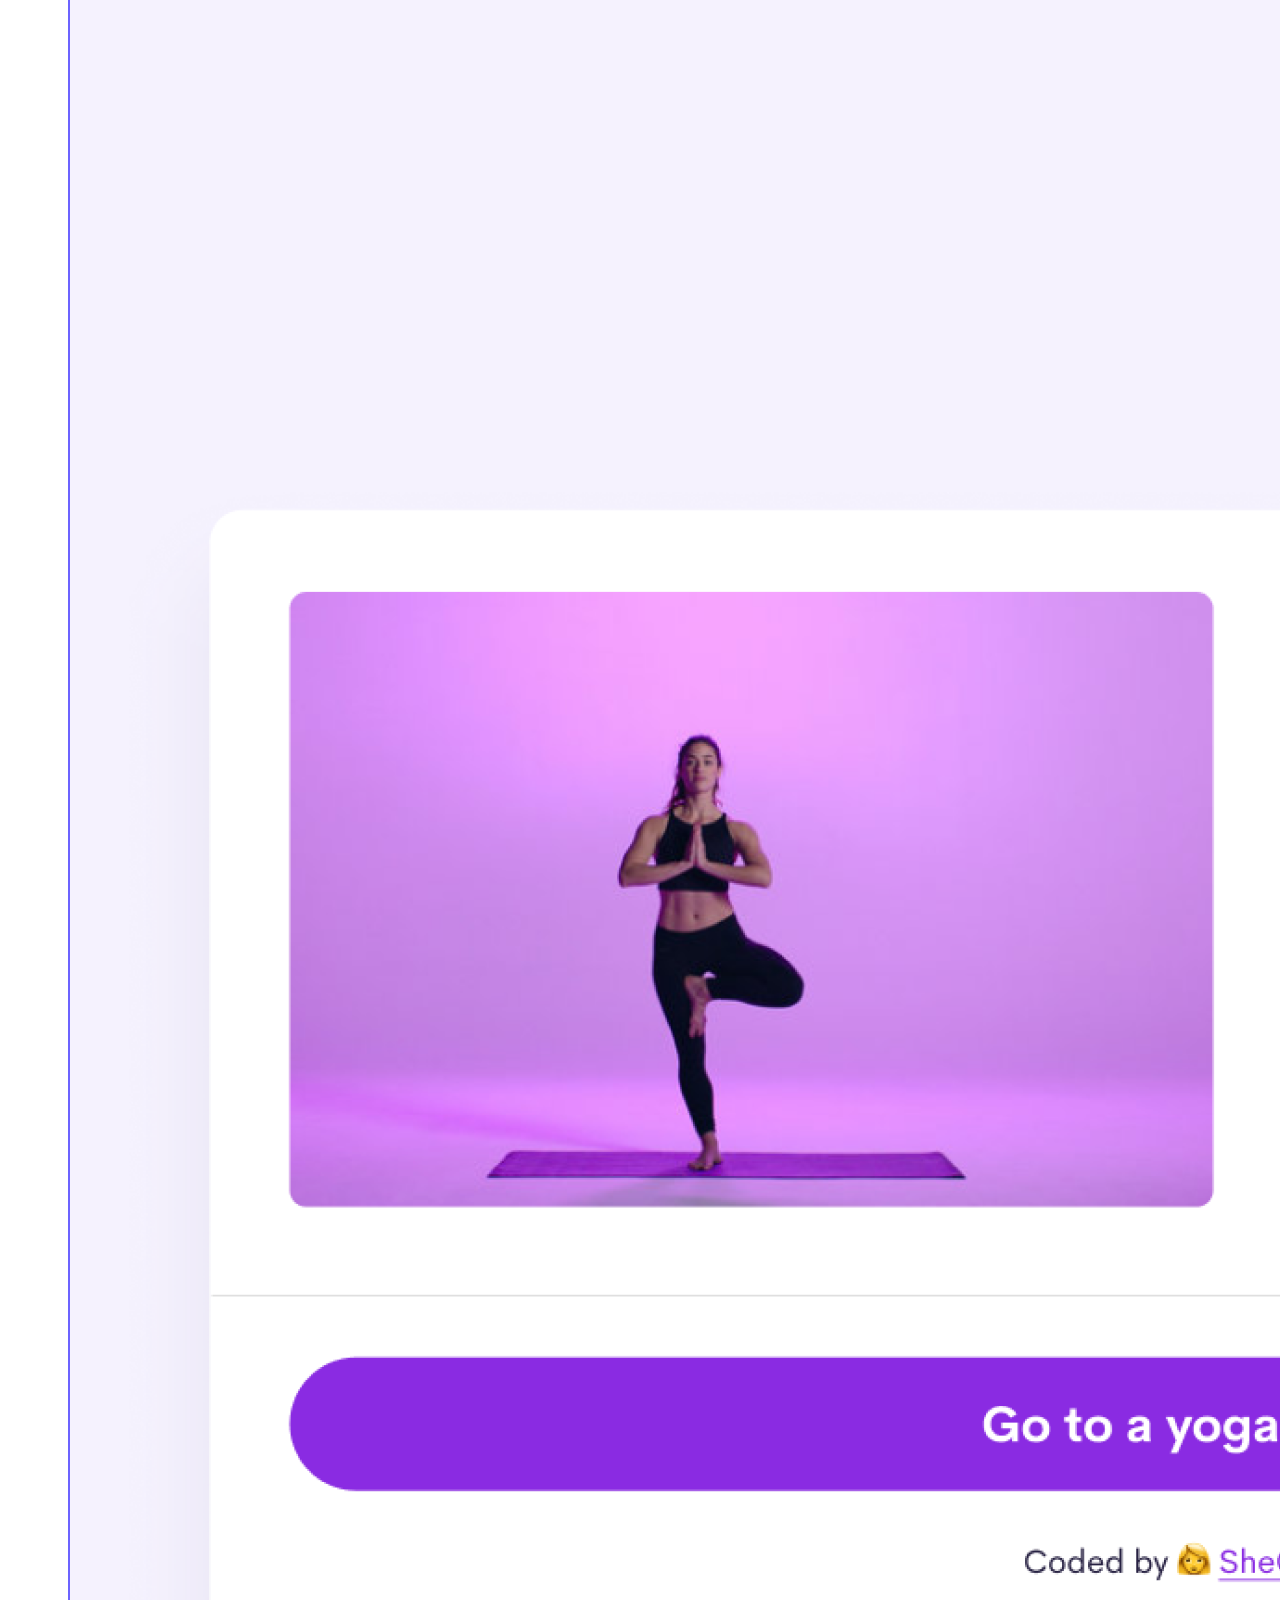
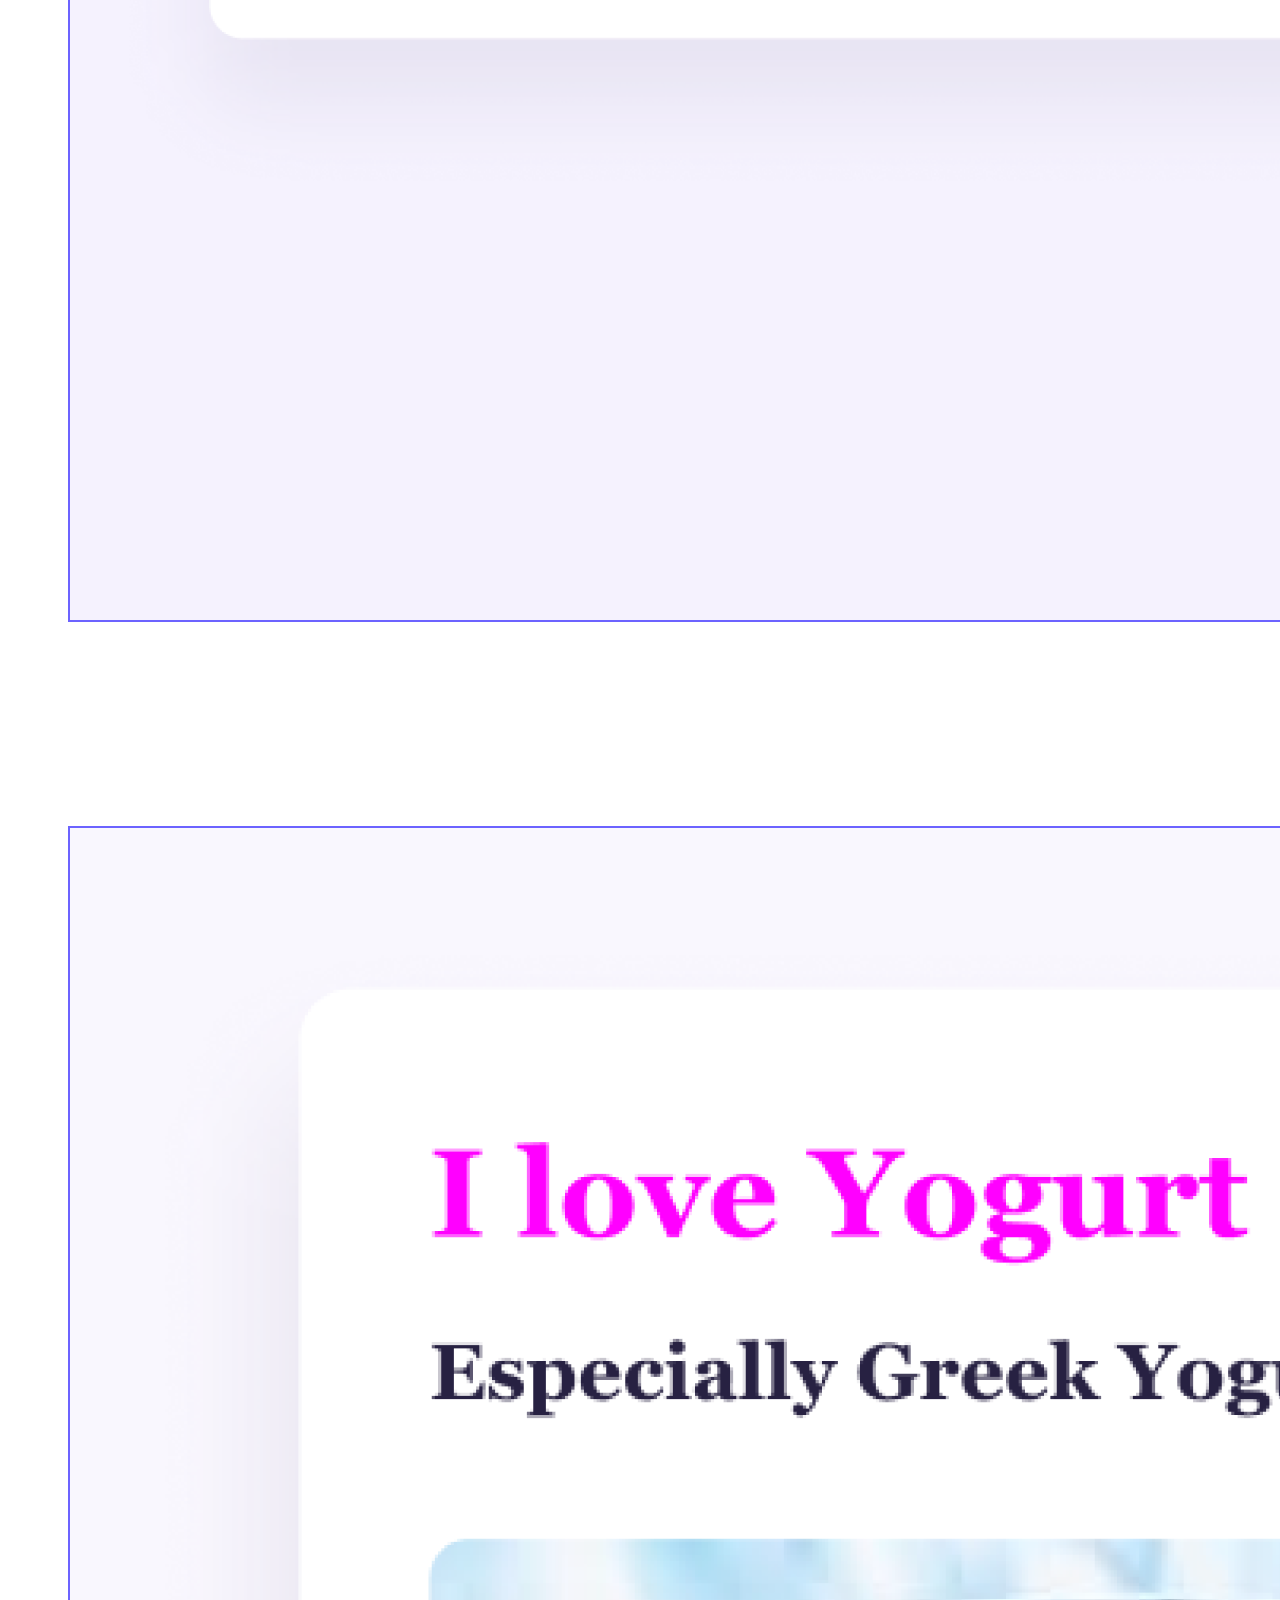
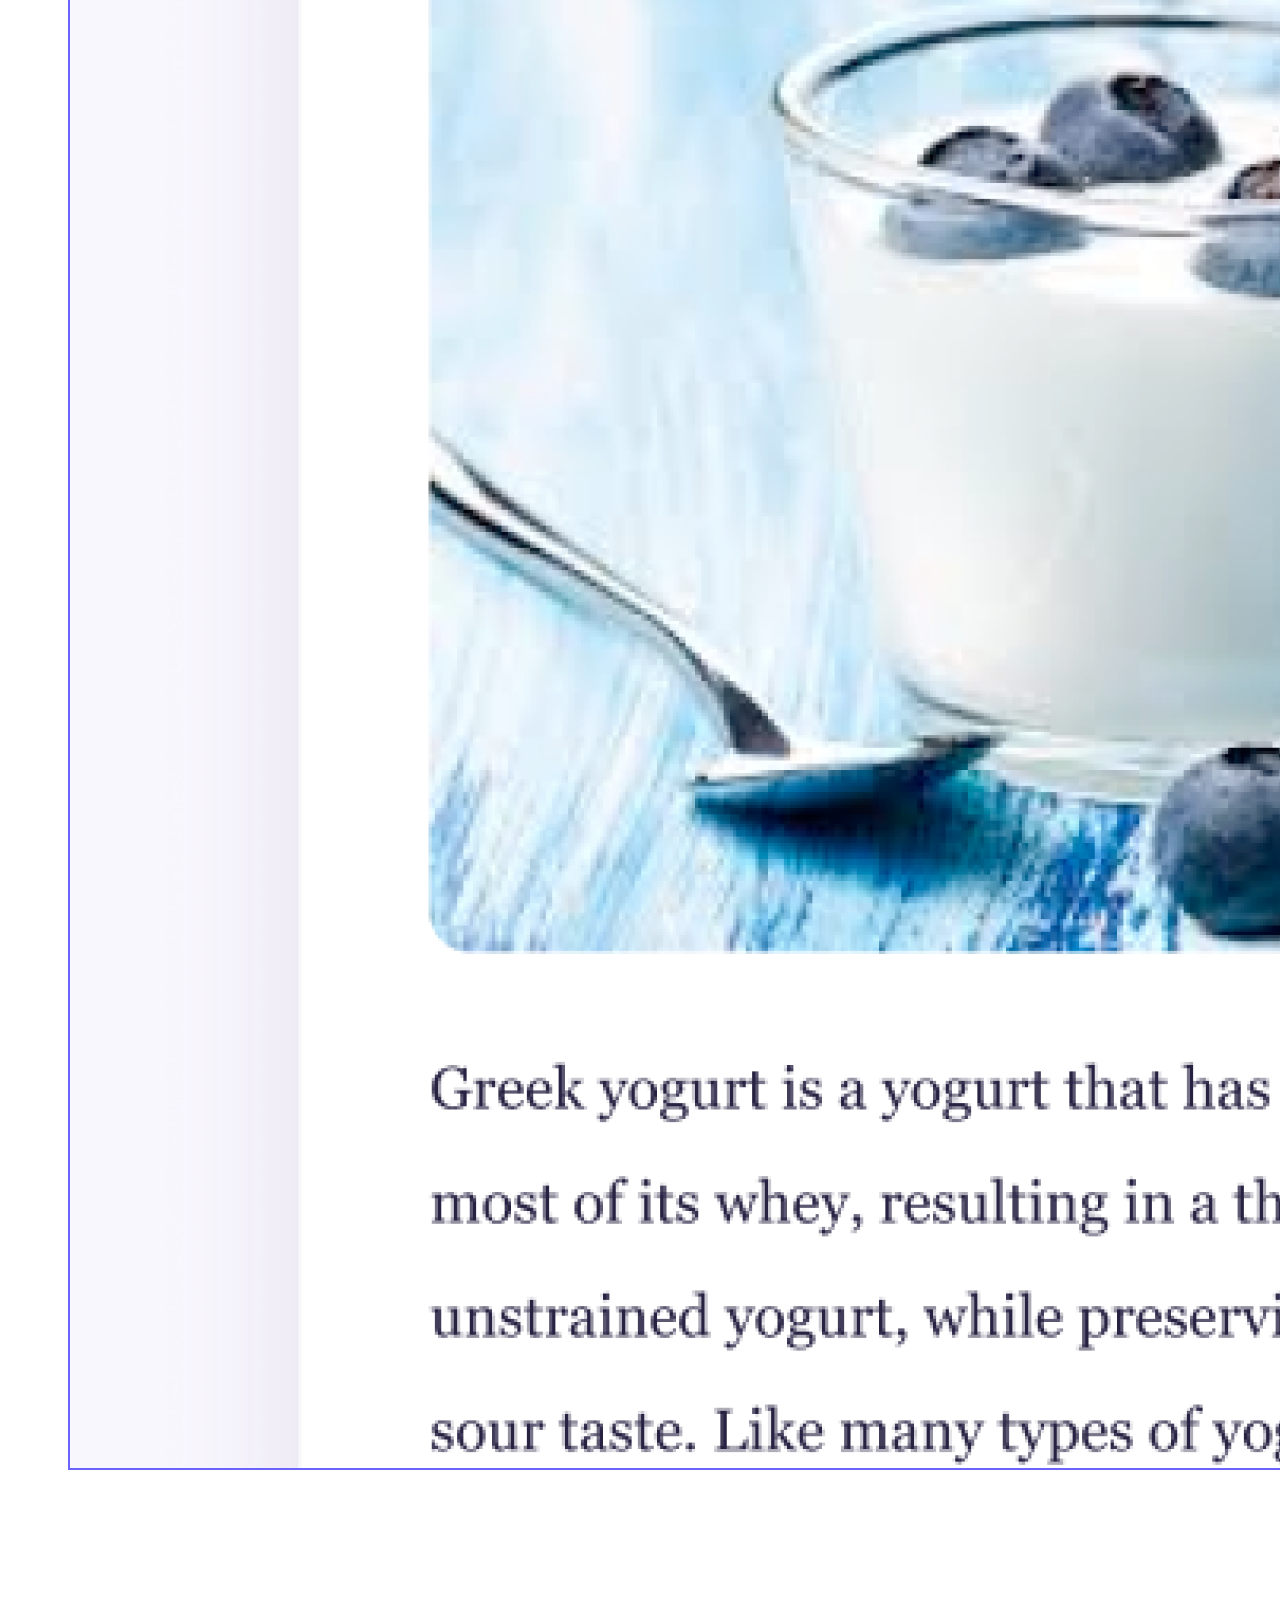
==== commit 7907088f: "corrected errors" ====
--- a/index.html
+++ b/index.html
@@ -4,9 +4,9 @@
     <meta charset="UTF-8" />
     <meta http-equiv="X-UA-Compatible" content="IE=edge" />
     <meta
-    name="description"
-    content="This website tells you more about Raquel Correia and how to contact her."
-  />
+      name="description"
+      content="This website tells you more about Raquel Correia and how to contact her."
+    />
     <meta name="viewport" content="width=device-width, initial-scale=1.0" />
     <title>Raquel Correia - About Me</title>
     <link
@@ -46,7 +46,7 @@
                 aria-current="page"
                 href="about.html#contact"
                 target="_blank"
-                title="Raquel contact"
+                title="Raquel Correia contact me"
               >
                 Contact Me</a
               >
@@ -69,8 +69,12 @@
     <h1 class="display-3">Raquel</h1>
     <h3 class="display-5">🇵🇹 Front-end developer, based in Manchester</h3>
     <div class="navigation-links">
-      <a href="about.html#contact" class="contact-link" title="Raquel Contact">Contact me</a>
-      <a href="about.html" class="about-link" title="Raquel About Me>About me</a>
+      <a href="about.html#contact" class="contact-link" title="Raquel contact"
+        >Contact me</a
+      >
+      <a href="about.html" class="about-link" title="Raquel About Me"
+        >About me</a
+      >
     </div>
     <div class="container">
       <div class="row">
@@ -83,10 +87,18 @@
         </div>
 
         <div class="col-12 col-sm-6 col-md-4 align-self-center">
-          <img src="images/yoga.png" alt="yoga" class="img-thumbnail img-fluid" />
+          <img
+            src="images/yoga.png"
+            alt="yoga"
+            class="img-thumbnail img-fluid"
+          />
         </div>
         <div class="col-12 col-sm-6 col-md-4 align-self-center">
-          <img src="images/yogurt.png" alt="yogurt" class="img-thumbnail img-fluid" />
+          <img
+            src="images/yogurt.png"
+            alt="yogurt"
+            class="img-thumbnail img-fluid"
+          />
         </div>
       </div>
     </div>
--- a/style.css
+++ b/style.css
@@ -32,10 +32,6 @@
     border-radius: 4px;
     font-size: 18px;
     line-height: 1.5;
-    text-align: center;
-  }
-
-  .row {
     text-align: center;
   }
   
